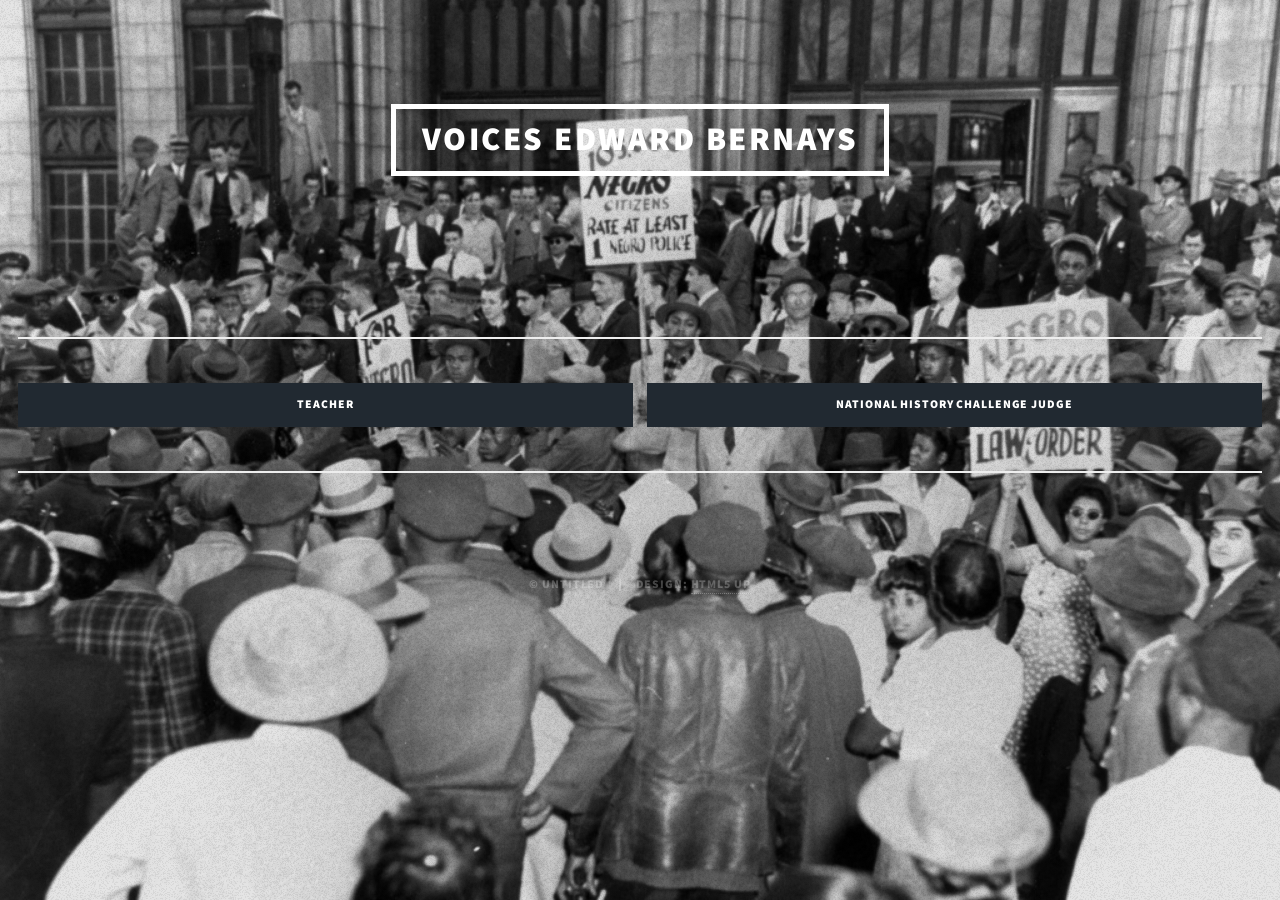
==== index.html @ a592684a "Added options for teacher and National History Challendge Judge" ====
<!DOCTYPE HTML>
<!--
	Massively by HTML5 UP
	html5up.net | @ajlkn
	Free for personal and commercial use under the CCA 3.0 license (html5up.net/license)
-->
<html>
	<head>
		<title>Elements Reference - Massively by HTML5 UP</title>
		<meta charset="utf-8" />

		<link rel="stylesheet" href="assets/css/main.css" />
<!--		<noscript><link rel="stylesheet" href="assets/css/noscript.css" /></noscript>-->
	</head>
	<body class="is-preload">

		<!-- Wrapper -->
			<div id="wrapper">

				<!-- Header -->
					<header id="header">
						<a href="index.html" class="logo">Voices edward Bernays</a>
					</header>

				<!-- Nav -->
				<!--
					<nav id="nav">
						<ul class="links">
							<li><a href="index.html">This is Massively</a></li>
							<li><a href="generic.html">Generic Page</a></li>
							<li class="active"><a href="elements.html">Elements Reference</a></li>
						</ul>
						<ul class="icons">
							<li><a href="#" class="icon brands fa-twitter"><span class="label">Twitter</span></a></li>
							<li><a href="#" class="icon brands fa-facebook-f"><span class="label">Facebook</span></a></li>
							<li><a href="#" class="icon brands fa-instagram"><span class="label">Instagram</span></a></li>
							<li><a href="#" class="icon brands fa-github"><span class="label">GitHub</span></a></li>
						</ul>
					</nav> 
				-->
				<!-- Main -->
					<!--<div id="main">-->

						<!-- Post -->
						<!--	<section class="post">
								<header class="major">
									<h1>Elements<br />
									Reference</h1>
								</header>			-->	
								<!--			
									<h3>Actions</h3>
									<div class="row">
										<div class="col-6 col-12-small">
											<ul class="actions stacked">
												<li><a href="#" class="button primary fit">Teacher</a></li>
												<li><a href="#" class="button fit">National History Challendge Judge</a></li>
											</ul>
										</div>
										<div class="col-6 col-12-small">
											<ul class="actions stacked">
												<li><a href="#" class="button primary fit">Default</a></li>
												<li><a href="#" class="button fit">Default</a></li>
											</ul>
										</div>
									</div>
								-->
									<hr />

								<!-- Buttons -->
									<!--<h2>Buttons</h2>-->
									<ul class="actions fit">
										<li><a href="modified.html" class="button primary fit">Teacher</a></li>
										<li><a href="main.html" class="button primary fit">National History challenge Judge</a></li>
									</ul>
									<!--									<ul class="actions fit small">
										<li><a href="#" class="button primary fit small">Fit + Small</a></li>
										<li><a href="#" class="button fit small">Fit + Small</a></li>
									</ul>
									<ul class="actions">
										<li><a href="#" class="button primary icon solid fa-search">Icon</a></li>
										<li><a href="#" class="button icon solid fa-download">Icon</a></li>
									</ul>
									<ul class="actions">
										<li><span class="button primary disabled">Primary</span></li>
										<li><span class="button disabled">Default</span></li>
									</ul>
								    -->
									<hr />


				<!-- Footer -->
					<footer id="footer">
						<!--
						<section>
							<form method="post" action="#">
								<div class="fields">
									<div class="field">
										<label for="name">Name</label>
										<input type="text" name="name" id="name" />
									</div>
									<div class="field">
										<label for="email">Email</label>
										<input type="text" name="email" id="email" />
									</div>
									<div class="field">
										<label for="message">Message</label>
										<textarea name="message" id="message" rows="3"></textarea>
									</div>
								</div>
								<ul class="actions">
									<li><input type="submit" value="Send Message" /></li>
								</ul>
							</form>
						</section>
						<section class="split contact">
							<section class="alt">
								<h3>Address</h3>
								<p>1234 Somewhere Road #87257<br />
								Nashville, TN 00000-0000</p>
							</section>
							<section>
								<h3>Phone</h3>
								<p><a href="#">(000) 000-0000</a></p>
							</section>
							<section>
								<h3>Email</h3>
								<p><a href="#">info@untitled.tld</a></p>
							</section>
							<section>
								<h3>Social</h3>
								<ul class="icons alt">
									<li><a href="#" class="icon brands alt fa-twitter"><span class="label">Twitter</span></a></li>
									<li><a href="#" class="icon brands alt fa-facebook-f"><span class="label">Facebook</span></a></li>
									<li><a href="#" class="icon brands alt fa-instagram"><span class="label">Instagram</span></a></li>
									<li><a href="#" class="icon brands alt fa-github"><span class="label">GitHub</span></a></li>
								</ul>
							</section>
						</section>-->
					</footer>

				<!-- Copyright -->
					<div id="copyright">
						<ul><li>&copy; Untitled</li><li>Design: <a href="https://html5up.net">HTML5 UP</a></li></ul>
					</div>

			</div>

		<!-- Scripts -->
			<script src="assets/js/jquery.min.js"></script>
			<script src="assets/js/jquery.scrollex.min.js"></script>
			<script src="assets/js/jquery.scrolly.min.js"></script>
			<script src="assets/js/browser.min.js"></script>
			<script src="assets/js/breakpoints.min.js"></script>
			<script src="assets/js/util.js"></script>
			<script src="assets/js/main.js"></script>

	</body>
</html>
---- assets/css/main.css ----
@import url(fontawesome-all.min.css);
@import url("https://fonts.googleapis.com/css?family=Merriweather:300,700,300italic,700italic|Source+Sans+Pro:900");

/*
	Massively by HTML5 UP
	html5up.net | @ajlkn
	Free for personal and commercial use under the CCA 3.0 license (html5up.net/license)
*/

html, body, div, span, applet, object,
iframe, h1, h2, h3, h4, h5, h6, p, blockquote,
pre, a, abbr, acronym, address, big, cite,
code, del, dfn, em, img, ins, kbd, q, s, samp,
small, strike, strong, sub, sup, tt, var, b,
u, i, center, dl, dt, dd, ol, ul, li, fieldset,
form, label, legend, table, caption, tbody,
tfoot, thead, tr, th, td, article, aside,
canvas, details, embed, figure, figcaption,
footer, header, hgroup, menu, nav, output, ruby,
section, summary, time, mark, audio, video {
	margin: 0;
	padding: 0;
	border: 0;
	font-size: 100%;
	font: inherit;
	vertical-align: baseline;}

article, aside, details, figcaption, figure,
footer, header, hgroup, menu, nav, section {
	display: block;}

body {
	line-height: 1;
}

ol, ul {
	list-style: none;
}

blockquote, q {
	quotes: none;
}

	blockquote:before, blockquote:after, q:before, q:after {
		content: '';
		content: none;
	}

table {
	border-collapse: collapse;
	border-spacing: 0;
}

body {
	-webkit-text-size-adjust: none;
}

mark {
	background-color: transparent;
	color: inherit;
}

input::-moz-focus-inner {
	border: 0;
	padding: 0;
}

input, select, textarea {
	-moz-appearance: none;
	-webkit-appearance: none;
	-ms-appearance: none;
	appearance: none;
}

/* Basic */

	@-ms-viewport {
		width: device-width;
	}

	body {
		-ms-overflow-style: scrollbar;
	}

	@media screen and (max-width: 480px) {

		html, body {
			min-width: 320px;
		}

	}

	html {
		box-sizing: border-box;
	}

	*, *:before, *:after {
		box-sizing: inherit;
	}

	body {
		background-color: #1e252d;
	}

		body.is-preload *, body.is-preload *:before, body.is-preload *:after {
			-moz-animation: none !important;
			-webkit-animation: none !important;
			-ms-animation: none !important;
			animation: none !important;
			-moz-transition: none !important;
			-webkit-transition: none !important;
			-ms-transition: none !important;
			transition: none !important;
		}

/* Type */

	html {
		font-size: 16pt;
	}

		@media screen and (max-width: 1680px) {

			html {
				font-size: 12pt;
			}

		}

		@media screen and (max-width: 1280px) {

			html {
				font-size: 11pt;
			}

		}

		@media screen and (max-width: 360px) {

			html {
				font-size: 10pt;
			}

		}

	body {
		color: #212931;
	}

	body, input, select, textarea {
		font-family: "Merriweather", Georgia, serif;
		font-weight: 300;
		font-size: 1rem;
		line-height: 2.375;
	}

	a {
		-moz-transition: color 0.2s ease-in-out, background-color 0.2s ease-in-out, border-color 0.2s ease-in-out, box-shadow 0.2s ease-in-out;
		-webkit-transition: color 0.2s ease-in-out, background-color 0.2s ease-in-out, border-color 0.2s ease-in-out, box-shadow 0.2s ease-in-out;
		-ms-transition: color 0.2s ease-in-out, background-color 0.2s ease-in-out, border-color 0.2s ease-in-out, box-shadow 0.2s ease-in-out;
		transition: color 0.2s ease-in-out, background-color 0.2s ease-in-out, border-color 0.2s ease-in-out, box-shadow 0.2s ease-in-out;
		border-bottom: dotted 1px;
		text-decoration: none;
	}

		a:hover {
			border-bottom-color: transparent;
		}

	strong, b {
		font-weight: 600;
	}

	em, i {
		font-style: italic;
	}

	p {
		text-align: justify;
		margin: 0 0 2rem 0;
	}

	h1, h2, h3, h4, h5, h6 {
		font-family: "Source Sans Pro", Helvetica, sans-serif;
		font-weight: 900;
		line-height: 1.5;
		letter-spacing: 0.075em;
		text-transform: uppercase;
		margin: 0 0 1rem 0;
	}

		h1 a, h2 a, h3 a, h4 a, h5 a, h6 a {
			border-bottom: 0;
			color: inherit;
			text-decoration: none;
		}

	h1 {
		font-size: 4rem;
		line-height: 1.1;
		margin: 0 0 2rem 0;
	}

	h2 {
		font-size: 1.75rem;
		line-height: 1.3;
		margin: 0 0 1.5rem 0;
	}

	h3 {
		font-size: 1.25rem;
		margin: 0 0 1.5rem 0;
	}

	h4 {
		font-size: 1rem;
	}

	h5 {
		font-size: 0.9rem;
	}

	h6 {
		font-size: 0.8rem;
	}

	sub {
		font-size: 0.8rem;
		position: relative;
		top: 0.5rem;
	}

	sup {
		font-size: 0.8rem;
		position: relative;
		top: -0.5rem;
	}

	blockquote {
		border-left: solid 4px;
		font-style: italic;
		margin: 0 0 2rem 0;
		padding: 0.5rem 0 0.5rem 2rem;
	}

	code {
		border: solid 2px;
		font-family: "Courier New", monospace;
		font-size: 0.9rem;
		margin: 0 0.25rem;
		padding: 0.25rem 0.65rem;
	}

	pre {
		-webkit-overflow-scrolling: touch;
		font-family: "Courier New", monospace;
		font-size: 0.9rem;
		margin: 0 0 2rem 0;
	}

		pre code {
			display: block;
			line-height: 1.75;
			padding: 1rem 1.5rem;
			overflow-x: auto;
		}

	hr {
		border: 0;
		border-bottom: solid 2px;
		margin: 3rem 0;
	}

		hr.major {
			margin: 5rem 0;
		}

	.align-left {
		text-align: left;
	}

	.align-center {
		text-align: center;
	}

	.align-right {
		text-align: right;
	}

	input, select, textarea {
		color: #212931;
	}

	a {
		color: #212931;
		border-bottom-color: rgba(33, 41, 49, 0.5);
	}

		a:hover {
			border-bottom-color: transparent;
			color: #18bfef !important;
		}

	strong, b {
		color: #212931;
	}

	h1, h2, h3, h4, h5, h6 {
		color: #212931;
	}

	blockquote {
		border-left-color: #eeeeee;
	}

	code {
		background: rgba(220, 220, 220, 0.25);
		border-color: #eeeeee;
	}

	hr {
		border-bottom-color: #eeeeee;
	}

/* Row */

	.row {
		display: flex;
		flex-wrap: wrap;
		box-sizing: border-box;
		align-items: stretch;
	}

		.row > * {
			box-sizing: border-box;
		}

		.row.gtr-uniform > * > :last-child {
			margin-bottom: 0;
		}

		.row.aln-left {
			justify-content: flex-start;
		}

		.row.aln-center {
			justify-content: center;
		}

		.row.aln-right {
			justify-content: flex-end;
		}

		.row.aln-top {
			align-items: flex-start;
		}

		.row.aln-middle {
			align-items: center;
		}

		.row.aln-bottom {
			align-items: flex-end;
		}

		.row > .imp {
			order: -1;
		}

		.row > .col-1 {
			width: 8.33333%;
		}

		.row > .off-1 {
			margin-left: 8.33333%;
		}

		.row > .col-2 {
			width: 16.66667%;
		}

		.row > .off-2 {
			margin-left: 16.66667%;
		}

		.row > .col-3 {
			width: 25%;
		}

		.row > .off-3 {
			margin-left: 25%;
		}

		.row > .col-4 {
			width: 33.33333%;
		}

		.row > .off-4 {
			margin-left: 33.33333%;
		}

		.row > .col-5 {
			width: 41.66667%;
		}

		.row > .off-5 {
			margin-left: 41.66667%;
		}

		.row > .col-6 {
			width: 50%;
		}

		.row > .off-6 {
			margin-left: 50%;
		}

		.row > .col-7 {
			width: 58.33333%;
		}

		.row > .off-7 {
			margin-left: 58.33333%;
		}

		.row > .col-8 {
			width: 66.66667%;
		}

		.row > .off-8 {
			margin-left: 66.66667%;
		}

		.row > .col-9 {
			width: 75%;
		}

		.row > .off-9 {
			margin-left: 75%;
		}

		.row > .col-10 {
			width: 83.33333%;
		}

		.row > .off-10 {
			margin-left: 83.33333%;
		}

		.row > .col-11 {
			width: 91.66667%;
		}

		.row > .off-11 {
			margin-left: 91.66667%;
		}

		.row > .col-12 {
			width: 100%;
		}

		.row > .off-12 {
			margin-left: 100%;
		}

		.row.gtr-0 {
			margin-top: 0;
			margin-left: 0rem;
		}

			.row.gtr-0 > * {
				padding: 0 0 0 0rem;
			}

			.row.gtr-0.gtr-uniform {
				margin-top: 0rem;
			}

				.row.gtr-0.gtr-uniform > * {
					padding-top: 0rem;
				}

		.row.gtr-25 {
			margin-top: 0;
			margin-left: -0.375rem;
		}

			.row.gtr-25 > * {
				padding: 0 0 0 0.375rem;
			}

			.row.gtr-25.gtr-uniform {
				margin-top: -0.375rem;
			}

				.row.gtr-25.gtr-uniform > * {
					padding-top: 0.375rem;
				}

		.row.gtr-50 {
			margin-top: 0;
			margin-left: -0.75rem;
		}

			.row.gtr-50 > * {
				padding: 0 0 0 0.75rem;
			}

			.row.gtr-50.gtr-uniform {
				margin-top: -0.75rem;
			}

				.row.gtr-50.gtr-uniform > * {
					padding-top: 0.75rem;
				}

		.row {
			margin-top: 0;
			margin-left: -1.5rem;
		}

			.row > * {
				padding: 0 0 0 1.5rem;
			}

			.row.gtr-uniform {
				margin-top: -1.5rem;
			}

				.row.gtr-uniform > * {
					padding-top: 1.5rem;
				}

		.row.gtr-150 {
			margin-top: 0;
			margin-left: -2.25rem;
		}

			.row.gtr-150 > * {
				padding: 0 0 0 2.25rem;
			}

			.row.gtr-150.gtr-uniform {
				margin-top: -2.25rem;
			}

				.row.gtr-150.gtr-uniform > * {
					padding-top: 2.25rem;
				}

		.row.gtr-200 {
			margin-top: 0;
			margin-left: -3rem;
		}

			.row.gtr-200 > * {
				padding: 0 0 0 3rem;
			}

			.row.gtr-200.gtr-uniform {
				margin-top: -3rem;
			}

				.row.gtr-200.gtr-uniform > * {
					padding-top: 3rem;
				}

		@media screen and (max-width: 1680px) {

			.row {
				display: flex;
				flex-wrap: wrap;
				box-sizing: border-box;
				align-items: stretch;
			}

				.row > * {
					box-sizing: border-box;
				}

				.row.gtr-uniform > * > :last-child {
					margin-bottom: 0;
				}

				.row.aln-left {
					justify-content: flex-start;
				}

				.row.aln-center {
					justify-content: center;
				}

				.row.aln-right {
					justify-content: flex-end;
				}

				.row.aln-top {
					align-items: flex-start;
				}

				.row.aln-middle {
					align-items: center;
				}

				.row.aln-bottom {
					align-items: flex-end;
				}

				.row > .imp-xlarge {
					order: -1;
				}

				.row > .col-1-xlarge {
					width: 8.33333%;
				}

				.row > .off-1-xlarge {
					margin-left: 8.33333%;
				}

				.row > .col-2-xlarge {
					width: 16.66667%;
				}

				.row > .off-2-xlarge {
					margin-left: 16.66667%;
				}

				.row > .col-3-xlarge {
					width: 25%;
				}

				.row > .off-3-xlarge {
					margin-left: 25%;
				}

				.row > .col-4-xlarge {
					width: 33.33333%;
				}

				.row > .off-4-xlarge {
					margin-left: 33.33333%;
				}

				.row > .col-5-xlarge {
					width: 41.66667%;
				}

				.row > .off-5-xlarge {
					margin-left: 41.66667%;
				}

				.row > .col-6-xlarge {
					width: 50%;
				}

				.row > .off-6-xlarge {
					margin-left: 50%;
				}

				.row > .col-7-xlarge {
					width: 58.33333%;
				}

				.row > .off-7-xlarge {
					margin-left: 58.33333%;
				}

				.row > .col-8-xlarge {
					width: 66.66667%;
				}

				.row > .off-8-xlarge {
					margin-left: 66.66667%;
				}

				.row > .col-9-xlarge {
					width: 75%;
				}

				.row > .off-9-xlarge {
					margin-left: 75%;
				}

				.row > .col-10-xlarge {
					width: 83.33333%;
				}

				.row > .off-10-xlarge {
					margin-left: 83.33333%;
				}

				.row > .col-11-xlarge {
					width: 91.66667%;
				}

				.row > .off-11-xlarge {
					margin-left: 91.66667%;
				}

				.row > .col-12-xlarge {
					width: 100%;
				}

				.row > .off-12-xlarge {
					margin-left: 100%;
				}

				.row.gtr-0 {
					margin-top: 0;
					margin-left: 0rem;
				}

					.row.gtr-0 > * {
						padding: 0 0 0 0rem;
					}

					.row.gtr-0.gtr-uniform {
						margin-top: 0rem;
					}

						.row.gtr-0.gtr-uniform > * {
							padding-top: 0rem;
						}

				.row.gtr-25 {
					margin-top: 0;
					margin-left: -0.375rem;
				}

					.row.gtr-25 > * {
						padding: 0 0 0 0.375rem;
					}

					.row.gtr-25.gtr-uniform {
						margin-top: -0.375rem;
					}

						.row.gtr-25.gtr-uniform > * {
							padding-top: 0.375rem;
						}

				.row.gtr-50 {
					margin-top: 0;
					margin-left: -0.75rem;
				}

					.row.gtr-50 > * {
						padding: 0 0 0 0.75rem;
					}

					.row.gtr-50.gtr-uniform {
						margin-top: -0.75rem;
					}

						.row.gtr-50.gtr-uniform > * {
							padding-top: 0.75rem;
						}

				.row {
					margin-top: 0;
					margin-left: -1.5rem;
				}

					.row > * {
						padding: 0 0 0 1.5rem;
					}

					.row.gtr-uniform {
						margin-top: -1.5rem;
					}

						.row.gtr-uniform > * {
							padding-top: 1.5rem;
						}

				.row.gtr-150 {
					margin-top: 0;
					margin-left: -2.25rem;
				}

					.row.gtr-150 > * {
						padding: 0 0 0 2.25rem;
					}

					.row.gtr-150.gtr-uniform {
						margin-top: -2.25rem;
					}

						.row.gtr-150.gtr-uniform > * {
							padding-top: 2.25rem;
						}

				.row.gtr-200 {
					margin-top: 0;
					margin-left: -3rem;
				}

					.row.gtr-200 > * {
						padding: 0 0 0 3rem;
					}

					.row.gtr-200.gtr-uniform {
						margin-top: -3rem;
					}

						.row.gtr-200.gtr-uniform > * {
							padding-top: 3rem;
						}

		}

		@media screen and (max-width: 1280px) {

			.row {
				display: flex;
				flex-wrap: wrap;
				box-sizing: border-box;
				align-items: stretch;
			}

				.row > * {
					box-sizing: border-box;
				}

				.row.gtr-uniform > * > :last-child {
					margin-bottom: 0;
				}

				.row.aln-left {
					justify-content: flex-start;
				}

				.row.aln-center {
					justify-content: center;
				}

				.row.aln-right {
					justify-content: flex-end;
				}

				.row.aln-top {
					align-items: flex-start;
				}

				.row.aln-middle {
					align-items: center;
				}

				.row.aln-bottom {
					align-items: flex-end;
				}

				.row > .imp-large {
					order: -1;
				}

				.row > .col-1-large {
					width: 8.33333%;
				}

				.row > .off-1-large {
					margin-left: 8.33333%;
				}

				.row > .col-2-large {
					width: 16.66667%;
				}

				.row > .off-2-large {
					margin-left: 16.66667%;
				}

				.row > .col-3-large {
					width: 25%;
				}

				.row > .off-3-large {
					margin-left: 25%;
				}

				.row > .col-4-large {
					width: 33.33333%;
				}

				.row > .off-4-large {
					margin-left: 33.33333%;
				}

				.row > .col-5-large {
					width: 41.66667%;
				}

				.row > .off-5-large {
					margin-left: 41.66667%;
				}

				.row > .col-6-large {
					width: 50%;
				}

				.row > .off-6-large {
					margin-left: 50%;
				}

				.row > .col-7-large {
					width: 58.33333%;
				}

				.row > .off-7-large {
					margin-left: 58.33333%;
				}

				.row > .col-8-large {
					width: 66.66667%;
				}

				.row > .off-8-large {
					margin-left: 66.66667%;
				}

				.row > .col-9-large {
					width: 75%;
				}

				.row > .off-9-large {
					margin-left: 75%;
				}

				.row > .col-10-large {
					width: 83.33333%;
				}

				.row > .off-10-large {
					margin-left: 83.33333%;
				}

				.row > .col-11-large {
					width: 91.66667%;
				}

				.row > .off-11-large {
					margin-left: 91.66667%;
				}

				.row > .col-12-large {
					width: 100%;
				}

				.row > .off-12-large {
					margin-left: 100%;
				}

				.row.gtr-0 {
					margin-top: 0;
					margin-left: 0rem;
				}

					.row.gtr-0 > * {
						padding: 0 0 0 0rem;
					}

					.row.gtr-0.gtr-uniform {
						margin-top: 0rem;
					}

						.row.gtr-0.gtr-uniform > * {
							padding-top: 0rem;
						}

				.row.gtr-25 {
					margin-top: 0;
					margin-left: -0.375rem;
				}

					.row.gtr-25 > * {
						padding: 0 0 0 0.375rem;
					}

					.row.gtr-25.gtr-uniform {
						margin-top: -0.375rem;
					}

						.row.gtr-25.gtr-uniform > * {
							padding-top: 0.375rem;
						}

				.row.gtr-50 {
					margin-top: 0;
					margin-left: -0.75rem;
				}

					.row.gtr-50 > * {
						padding: 0 0 0 0.75rem;
					}

					.row.gtr-50.gtr-uniform {
						margin-top: -0.75rem;
					}

						.row.gtr-50.gtr-uniform > * {
							padding-top: 0.75rem;
						}

				.row {
					margin-top: 0;
					margin-left: -1.5rem;
				}

					.row > * {
						padding: 0 0 0 1.5rem;
					}

					.row.gtr-uniform {
						margin-top: -1.5rem;
					}

						.row.gtr-uniform > * {
							padding-top: 1.5rem;
						}

				.row.gtr-150 {
					margin-top: 0;
					margin-left: -2.25rem;
				}

					.row.gtr-150 > * {
						padding: 0 0 0 2.25rem;
					}

					.row.gtr-150.gtr-uniform {
						margin-top: -2.25rem;
					}

						.row.gtr-150.gtr-uniform > * {
							padding-top: 2.25rem;
						}

				.row.gtr-200 {
					margin-top: 0;
					margin-left: -3rem;
				}

					.row.gtr-200 > * {
						padding: 0 0 0 3rem;
					}

					.row.gtr-200.gtr-uniform {
						margin-top: -3rem;
					}

						.row.gtr-200.gtr-uniform > * {
							padding-top: 3rem;
						}

		}

		@media screen and (max-width: 980px) {

			.row {
				display: flex;
				flex-wrap: wrap;
				box-sizing: border-box;
				align-items: stretch;
			}

				.row > * {
					box-sizing: border-box;
				}

				.row.gtr-uniform > * > :last-child {
					margin-bottom: 0;
				}

				.row.aln-left {
					justify-content: flex-start;
				}

				.row.aln-center {
					justify-content: center;
				}

				.row.aln-right {
					justify-content: flex-end;
				}

				.row.aln-top {
					align-items: flex-start;
				}

				.row.aln-middle {
					align-items: center;
				}

				.row.aln-bottom {
					align-items: flex-end;
				}

				.row > .imp-medium {
					order: -1;
				}

				.row > .col-1-medium {
					width: 8.33333%;
				}

				.row > .off-1-medium {
					margin-left: 8.33333%;
				}

				.row > .col-2-medium {
					width: 16.66667%;
				}

				.row > .off-2-medium {
					margin-left: 16.66667%;
				}

				.row > .col-3-medium {
					width: 25%;
				}

				.row > .off-3-medium {
					margin-left: 25%;
				}

				.row > .col-4-medium {
					width: 33.33333%;
				}

				.row > .off-4-medium {
					margin-left: 33.33333%;
				}

				.row > .col-5-medium {
					width: 41.66667%;
				}

				.row > .off-5-medium {
					margin-left: 41.66667%;
				}

				.row > .col-6-medium {
					width: 50%;
				}

				.row > .off-6-medium {
					margin-left: 50%;
				}

				.row > .col-7-medium {
					width: 58.33333%;
				}

				.row > .off-7-medium {
					margin-left: 58.33333%;
				}

				.row > .col-8-medium {
					width: 66.66667%;
				}

				.row > .off-8-medium {
					margin-left: 66.66667%;
				}

				.row > .col-9-medium {
					width: 75%;
				}

				.row > .off-9-medium {
					margin-left: 75%;
				}

				.row > .col-10-medium {
					width: 83.33333%;
				}

				.row > .off-10-medium {
					margin-left: 83.33333%;
				}

				.row > .col-11-medium {
					width: 91.66667%;
				}

				.row > .off-11-medium {
					margin-left: 91.66667%;
				}

				.row > .col-12-medium {
					width: 100%;
				}

				.row > .off-12-medium {
					margin-left: 100%;
				}

				.row.gtr-0 {
					margin-top: 0;
					margin-left: 0rem;
				}

					.row.gtr-0 > * {
						padding: 0 0 0 0rem;
					}

					.row.gtr-0.gtr-uniform {
						margin-top: 0rem;
					}

						.row.gtr-0.gtr-uniform > * {
							padding-top: 0rem;
						}

				.row.gtr-25 {
					margin-top: 0;
					margin-left: -0.375rem;
				}

					.row.gtr-25 > * {
						padding: 0 0 0 0.375rem;
					}

					.row.gtr-25.gtr-uniform {
						margin-top: -0.375rem;
					}

						.row.gtr-25.gtr-uniform > * {
							padding-top: 0.375rem;
						}

				.row.gtr-50 {
					margin-top: 0;
					margin-left: -0.75rem;
				}

					.row.gtr-50 > * {
						padding: 0 0 0 0.75rem;
					}

					.row.gtr-50.gtr-uniform {
						margin-top: -0.75rem;
					}

						.row.gtr-50.gtr-uniform > * {
							padding-top: 0.75rem;
						}

				.row {
					margin-top: 0;
					margin-left: -1.5rem;
				}

					.row > * {
						padding: 0 0 0 1.5rem;
					}

					.row.gtr-uniform {
						margin-top: -1.5rem;
					}

						.row.gtr-uniform > * {
							padding-top: 1.5rem;
						}

				.row.gtr-150 {
					margin-top: 0;
					margin-left: -2.25rem;
				}

					.row.gtr-150 > * {
						padding: 0 0 0 2.25rem;
					}

					.row.gtr-150.gtr-uniform {
						margin-top: -2.25rem;
					}

						.row.gtr-150.gtr-uniform > * {
							padding-top: 2.25rem;
						}

				.row.gtr-200 {
					margin-top: 0;
					margin-left: -3rem;
				}

					.row.gtr-200 > * {
						padding: 0 0 0 3rem;
					}

					.row.gtr-200.gtr-uniform {
						margin-top: -3rem;
					}

						.row.gtr-200.gtr-uniform > * {
							padding-top: 3rem;
						}

		}

		@media screen and (max-width: 736px) {

			.row {
				display: flex;
				flex-wrap: wrap;
				box-sizing: border-box;
				align-items: stretch;
			}

				.row > * {
					box-sizing: border-box;
				}

				.row.gtr-uniform > * > :last-child {
					margin-bottom: 0;
				}

				.row.aln-left {
					justify-content: flex-start;
				}

				.row.aln-center {
					justify-content: center;
				}

				.row.aln-right {
					justify-content: flex-end;
				}

				.row.aln-top {
					align-items: flex-start;
				}

				.row.aln-middle {
					align-items: center;
				}

				.row.aln-bottom {
					align-items: flex-end;
				}

				.row > .imp-small {
					order: -1;
				}

				.row > .col-1-small {
					width: 8.33333%;
				}

				.row > .off-1-small {
					margin-left: 8.33333%;
				}

				.row > .col-2-small {
					width: 16.66667%;
				}

				.row > .off-2-small {
					margin-left: 16.66667%;
				}

				.row > .col-3-small {
					width: 25%;
				}

				.row > .off-3-small {
					margin-left: 25%;
				}

				.row > .col-4-small {
					width: 33.33333%;
				}

				.row > .off-4-small {
					margin-left: 33.33333%;
				}

				.row > .col-5-small {
					width: 41.66667%;
				}

				.row > .off-5-small {
					margin-left: 41.66667%;
				}

				.row > .col-6-small {
					width: 50%;
				}

				.row > .off-6-small {
					margin-left: 50%;
				}

				.row > .col-7-small {
					width: 58.33333%;
				}

				.row > .off-7-small {
					margin-left: 58.33333%;
				}

				.row > .col-8-small {
					width: 66.66667%;
				}

				.row > .off-8-small {
					margin-left: 66.66667%;
				}

				.row > .col-9-small {
					width: 75%;
				}

				.row > .off-9-small {
					margin-left: 75%;
				}

				.row > .col-10-small {
					width: 83.33333%;
				}

				.row > .off-10-small {
					margin-left: 83.33333%;
				}

				.row > .col-11-small {
					width: 91.66667%;
				}

				.row > .off-11-small {
					margin-left: 91.66667%;
				}

				.row > .col-12-small {
					width: 100%;
				}

				.row > .off-12-small {
					margin-left: 100%;
				}

				.row.gtr-0 {
					margin-top: 0;
					margin-left: 0rem;
				}

					.row.gtr-0 > * {
						padding: 0 0 0 0rem;
					}

					.row.gtr-0.gtr-uniform {
						margin-top: 0rem;
					}

						.row.gtr-0.gtr-uniform > * {
							padding-top: 0rem;
						}

				.row.gtr-25 {
					margin-top: 0;
					margin-left: -0.375rem;
				}

					.row.gtr-25 > * {
						padding: 0 0 0 0.375rem;
					}

					.row.gtr-25.gtr-uniform {
						margin-top: -0.375rem;
					}

						.row.gtr-25.gtr-uniform > * {
							padding-top: 0.375rem;
						}

				.row.gtr-50 {
					margin-top: 0;
					margin-left: -0.75rem;
				}

					.row.gtr-50 > * {
						padding: 0 0 0 0.75rem;
					}

					.row.gtr-50.gtr-uniform {
						margin-top: -0.75rem;
					}

						.row.gtr-50.gtr-uniform > * {
							padding-top: 0.75rem;
						}

				.row {
					margin-top: 0;
					margin-left: -1.5rem;
				}

					.row > * {
						padding: 0 0 0 1.5rem;
					}

					.row.gtr-uniform {
						margin-top: -1.5rem;
					}

						.row.gtr-uniform > * {
							padding-top: 1.5rem;
						}

				.row.gtr-150 {
					margin-top: 0;
					margin-left: -2.25rem;
				}

					.row.gtr-150 > * {
						padding: 0 0 0 2.25rem;
					}

					.row.gtr-150.gtr-uniform {
						margin-top: -2.25rem;
					}

						.row.gtr-150.gtr-uniform > * {
							padding-top: 2.25rem;
						}

				.row.gtr-200 {
					margin-top: 0;
					margin-left: -3rem;
				}

					.row.gtr-200 > * {
						padding: 0 0 0 3rem;
					}

					.row.gtr-200.gtr-uniform {
						margin-top: -3rem;
					}

						.row.gtr-200.gtr-uniform > * {
							padding-top: 3rem;
						}

		}

		@media screen and (max-width: 480px) {

			.row {
				display: flex;
				flex-wrap: wrap;
				box-sizing: border-box;
				align-items: stretch;
			}

				.row > * {
					box-sizing: border-box;
				}

				.row.gtr-uniform > * > :last-child {
					margin-bottom: 0;
				}

				.row.aln-left {
					justify-content: flex-start;
				}

				.row.aln-center {
					justify-content: center;
				}

				.row.aln-right {
					justify-content: flex-end;
				}

				.row.aln-top {
					align-items: flex-start;
				}

				.row.aln-middle {
					align-items: center;
				}

				.row.aln-bottom {
					align-items: flex-end;
				}

				.row > .imp-xsmall {
					order: -1;
				}

				.row > .col-1-xsmall {
					width: 8.33333%;
				}

				.row > .off-1-xsmall {
					margin-left: 8.33333%;
				}

				.row > .col-2-xsmall {
					width: 16.66667%;
				}

				.row > .off-2-xsmall {
					margin-left: 16.66667%;
				}

				.row > .col-3-xsmall {
					width: 25%;
				}

				.row > .off-3-xsmall {
					margin-left: 25%;
				}

				.row > .col-4-xsmall {
					width: 33.33333%;
				}

				.row > .off-4-xsmall {
					margin-left: 33.33333%;
				}

				.row > .col-5-xsmall {
					width: 41.66667%;
				}

				.row > .off-5-xsmall {
					margin-left: 41.66667%;
				}

				.row > .col-6-xsmall {
					width: 50%;
				}

				.row > .off-6-xsmall {
					margin-left: 50%;
				}

				.row > .col-7-xsmall {
					width: 58.33333%;
				}

				.row > .off-7-xsmall {
					margin-left: 58.33333%;
				}

				.row > .col-8-xsmall {
					width: 66.66667%;
				}

				.row > .off-8-xsmall {
					margin-left: 66.66667%;
				}

				.row > .col-9-xsmall {
					width: 75%;
				}

				.row > .off-9-xsmall {
					margin-left: 75%;
				}

				.row > .col-10-xsmall {
					width: 83.33333%;
				}

				.row > .off-10-xsmall {
					margin-left: 83.33333%;
				}

				.row > .col-11-xsmall {
					width: 91.66667%;
				}

				.row > .off-11-xsmall {
					margin-left: 91.66667%;
				}

				.row > .col-12-xsmall {
					width: 100%;
				}

				.row > .off-12-xsmall {
					margin-left: 100%;
				}

				.row.gtr-0 {
					margin-top: 0;
					margin-left: 0rem;
				}

					.row.gtr-0 > * {
						padding: 0 0 0 0rem;
					}

					.row.gtr-0.gtr-uniform {
						margin-top: 0rem;
					}

						.row.gtr-0.gtr-uniform > * {
							padding-top: 0rem;
						}

				.row.gtr-25 {
					margin-top: 0;
					margin-left: -0.375rem;
				}

					.row.gtr-25 > * {
						padding: 0 0 0 0.375rem;
					}

					.row.gtr-25.gtr-uniform {
						margin-top: -0.375rem;
					}

						.row.gtr-25.gtr-uniform > * {
							padding-top: 0.375rem;
						}

				.row.gtr-50 {
					margin-top: 0;
					margin-left: -0.75rem;
				}

					.row.gtr-50 > * {
						padding: 0 0 0 0.75rem;
					}

					.row.gtr-50.gtr-uniform {
						margin-top: -0.75rem;
					}

						.row.gtr-50.gtr-uniform > * {
							padding-top: 0.75rem;
						}

				.row {
					margin-top: 0;
					margin-left: -1.5rem;
				}

					.row > * {
						padding: 0 0 0 1.5rem;
					}

					.row.gtr-uniform {
						margin-top: -1.5rem;
					}

						.row.gtr-uniform > * {
							padding-top: 1.5rem;
						}

				.row.gtr-150 {
					margin-top: 0;
					margin-left: -2.25rem;
				}

					.row.gtr-150 > * {
						padding: 0 0 0 2.25rem;
					}

					.row.gtr-150.gtr-uniform {
						margin-top: -2.25rem;
					}

						.row.gtr-150.gtr-uniform > * {
							padding-top: 2.25rem;
						}

				.row.gtr-200 {
					margin-top: 0;
					margin-left: -3rem;
				}

					.row.gtr-200 > * {
						padding: 0 0 0 3rem;
					}

					.row.gtr-200.gtr-uniform {
						margin-top: -3rem;
					}

						.row.gtr-200.gtr-uniform > * {
							padding-top: 3rem;
						}

		}

		@media screen and (max-width: 360px) {

			.row {
				display: flex;
				flex-wrap: wrap;
				box-sizing: border-box;
				align-items: stretch;
			}

				.row > * {
					box-sizing: border-box;
				}

				.row.gtr-uniform > * > :last-child {
					margin-bottom: 0;
				}

				.row.aln-left {
					justify-content: flex-start;
				}

				.row.aln-center {
					justify-content: center;
				}

				.row.aln-right {
					justify-content: flex-end;
				}

				.row.aln-top {
					align-items: flex-start;
				}

				.row.aln-middle {
					align-items: center;
				}

				.row.aln-bottom {
					align-items: flex-end;
				}

				.row > .imp-xxsmall {
					order: -1;
				}

				.row > .col-1-xxsmall {
					width: 8.33333%;
				}

				.row > .off-1-xxsmall {
					margin-left: 8.33333%;
				}

				.row > .col-2-xxsmall {
					width: 16.66667%;
				}

				.row > .off-2-xxsmall {
					margin-left: 16.66667%;
				}

				.row > .col-3-xxsmall {
					width: 25%;
				}

				.row > .off-3-xxsmall {
					margin-left: 25%;
				}

				.row > .col-4-xxsmall {
					width: 33.33333%;
				}

				.row > .off-4-xxsmall {
					margin-left: 33.33333%;
				}

				.row > .col-5-xxsmall {
					width: 41.66667%;
				}

				.row > .off-5-xxsmall {
					margin-left: 41.66667%;
				}

				.row > .col-6-xxsmall {
					width: 50%;
				}

				.row > .off-6-xxsmall {
					margin-left: 50%;
				}

				.row > .col-7-xxsmall {
					width: 58.33333%;
				}

				.row > .off-7-xxsmall {
					margin-left: 58.33333%;
				}

				.row > .col-8-xxsmall {
					width: 66.66667%;
				}

				.row > .off-8-xxsmall {
					margin-left: 66.66667%;
				}

				.row > .col-9-xxsmall {
					width: 75%;
				}

				.row > .off-9-xxsmall {
					margin-left: 75%;
				}

				.row > .col-10-xxsmall {
					width: 83.33333%;
				}

				.row > .off-10-xxsmall {
					margin-left: 83.33333%;
				}

				.row > .col-11-xxsmall {
					width: 91.66667%;
				}

				.row > .off-11-xxsmall {
					margin-left: 91.66667%;
				}

				.row > .col-12-xxsmall {
					width: 100%;
				}

				.row > .off-12-xxsmall {
					margin-left: 100%;
				}

				.row.gtr-0 {
					margin-top: 0;
					margin-left: 0rem;
				}

					.row.gtr-0 > * {
						padding: 0 0 0 0rem;
					}

					.row.gtr-0.gtr-uniform {
						margin-top: 0rem;
					}

						.row.gtr-0.gtr-uniform > * {
							padding-top: 0rem;
						}

				.row.gtr-25 {
					margin-top: 0;
					margin-left: -0.375rem;
				}

					.row.gtr-25 > * {
						padding: 0 0 0 0.375rem;
					}

					.row.gtr-25.gtr-uniform {
						margin-top: -0.375rem;
					}

						.row.gtr-25.gtr-uniform > * {
							padding-top: 0.375rem;
						}

				.row.gtr-50 {
					margin-top: 0;
					margin-left: -0.75rem;
				}

					.row.gtr-50 > * {
						padding: 0 0 0 0.75rem;
					}

					.row.gtr-50.gtr-uniform {
						margin-top: -0.75rem;
					}

						.row.gtr-50.gtr-uniform > * {
							padding-top: 0.75rem;
						}

				.row {
					margin-top: 0;
					margin-left: -1.5rem;
				}

					.row > * {
						padding: 0 0 0 1.5rem;
					}

					.row.gtr-uniform {
						margin-top: -1.5rem;
					}

						.row.gtr-uniform > * {
							padding-top: 1.5rem;
						}

				.row.gtr-150 {
					margin-top: 0;
					margin-left: -2.25rem;
				}

					.row.gtr-150 > * {
						padding: 0 0 0 2.25rem;
					}

					.row.gtr-150.gtr-uniform {
						margin-top: -2.25rem;
					}

						.row.gtr-150.gtr-uniform > * {
							padding-top: 2.25rem;
						}

				.row.gtr-200 {
					margin-top: 0;
					margin-left: -3rem;
				}

					.row.gtr-200 > * {
						padding: 0 0 0 3rem;
					}

					.row.gtr-200.gtr-uniform {
						margin-top: -3rem;
					}

						.row.gtr-200.gtr-uniform > * {
							padding-top: 3rem;
						}

		}

/* Box */

	.box {
		border: solid 2px;
		margin-bottom: 2rem;
		padding: 1.5rem;
	}

		.box > :last-child,
		.box > :last-child > :last-child,
		.box > :last-child > :last-child > :last-child {
			margin-bottom: 0;
		}

		.box.alt {
			border: 0;
			border-radius: 0;
			padding: 0;
		}

	.box {
		border-color: #eeeeee;
	}

/* Button */

	input[type="submit"],
	input[type="reset"],
	input[type="button"],
	button,
	.button {
		-moz-appearance: none;
		-webkit-appearance: none;
		-ms-appearance: none;
		appearance: none;
		-moz-transition: background-color 0.2s ease-in-out, box-shadow 0.2s ease-in-out, color 0.2s ease-in-out;
		-webkit-transition: background-color 0.2s ease-in-out, box-shadow 0.2s ease-in-out, color 0.2s ease-in-out;
		-ms-transition: background-color 0.2s ease-in-out, box-shadow 0.2s ease-in-out, color 0.2s ease-in-out;
		transition: background-color 0.2s ease-in-out, box-shadow 0.2s ease-in-out, color 0.2s ease-in-out;
		border: 0;
		border-radius: 0;
		cursor: pointer;
		display: inline-block;
		font-family: "Source Sans Pro", Helvetica, sans-serif;
		font-size: 0.8rem;
		font-weight: 900;
		letter-spacing: 0.075em;
		height: 3rem;
		line-height: 3rem;
		padding: 0 2rem;
		text-align: center;
		text-decoration: none;
		text-transform: uppercase;
		white-space: nowrap;
	}

		input[type="submit"].icon:before,
		input[type="reset"].icon:before,
		input[type="button"].icon:before,
		button.icon:before,
		.button.icon:before {
			margin-right: 0.5rem;
		}

		input[type="submit"].icon.solo,
		input[type="reset"].icon.solo,
		input[type="button"].icon.solo,
		button.icon.solo,
		.button.icon.solo {
			position: relative;
			width: 4rem;
			height: 4rem;
			line-height: 4rem;
			border-radius: 4rem;
			text-indent: 4rem;
			overflow: hidden;
			padding: 0;
			white-space: nowrap;
		}

			input[type="submit"].icon.solo:before,
			input[type="reset"].icon.solo:before,
			input[type="button"].icon.solo:before,
			button.icon.solo:before,
			.button.icon.solo:before {
				position: absolute;
				display: block;
				top: 0;
				left: 0;
				width: inherit;
				height: inherit;
				line-height: inherit;
				font-size: 1.25rem;
				margin-right: 0;
				text-align: center;
				text-indent: 0;
			}

		input[type="submit"].fit,
		input[type="reset"].fit,
		input[type="button"].fit,
		button.fit,
		.button.fit {
			width: 100%;
		}

		input[type="submit"].small,
		input[type="reset"].small,
		input[type="button"].small,
		button.small,
		.button.small {
			font-size: 0.7rem;
			height: 2.5rem;
			line-height: 2.5rem;
			padding: 0 1.5rem;
		}

		input[type="submit"].large,
		input[type="reset"].large,
		input[type="button"].large,
		button.large,
		.button.large {
			font-size: 0.9rem;
			height: 3.5rem;
			line-height: 3.5rem;
			padding: 0 2.75rem;
		}

		@media screen and (max-width: 980px) {

			input[type="submit"],
			input[type="reset"],
			input[type="button"],
			button,
			.button {
				font-size: 0.9rem;
				height: 3.25rem;
				line-height: 3.25rem;
			}

				input[type="submit"].large,
				input[type="reset"].large,
				input[type="button"].large,
				button.large,
				.button.large {
					font-size: 1rem;
					height: 3.75rem;
					line-height: 3.75rem;
				}

		}

		input[type="submit"].disabled, input[type="submit"]:disabled,
		input[type="reset"].disabled,
		input[type="reset"]:disabled,
		input[type="button"].disabled,
		input[type="button"]:disabled,
		button.disabled,
		button:disabled,
		.button.disabled,
		.button:disabled {
			pointer-events: none;
			opacity: 0.25;
		}

	input[type="submit"],
	input[type="reset"],
	input[type="button"],
	button,
	.button {
		background-color: transparent;
		box-shadow: inset 0 0 0 2px #212931;
		color: #212931 !important;
	}

		input[type="submit"]:hover,
		input[type="reset"]:hover,
		input[type="button"]:hover,
		button:hover,
		.button:hover {
			box-shadow: inset 0 0 0 2px #18bfef;
			color: #18bfef !important;
		}

		input[type="submit"].primary,
		input[type="reset"].primary,
		input[type="button"].primary,
		button.primary,
		.button.primary {
			background-color: #212931;
			box-shadow: none;
			color: #ffffff !important;
		}

			input[type="submit"].primary:hover,
			input[type="reset"].primary:hover,
			input[type="button"].primary:hover,
			button.primary:hover,
			.button.primary:hover {
				background-color: #18bfef;
			}

/* Form */

	form {
		margin: 0 0 2rem 0;
	}

		form > :last-child {
			margin-bottom: 0;
		}

		form > .fields {
			display: -moz-flex;
			display: -webkit-flex;
			display: -ms-flex;
			display: flex;
			-moz-flex-wrap: wrap;
			-webkit-flex-wrap: wrap;
			-ms-flex-wrap: wrap;
			flex-wrap: wrap;
			width: calc(100% + 3rem);
			margin: -1.5rem 0 2rem -1.5rem;
		}

			form > .fields > .field {
				-moz-flex-grow: 0;
				-webkit-flex-grow: 0;
				-ms-flex-grow: 0;
				flex-grow: 0;
				-moz-flex-shrink: 0;
				-webkit-flex-shrink: 0;
				-ms-flex-shrink: 0;
				flex-shrink: 0;
				padding: 1.5rem 0 0 1.5rem;
				width: calc(100% - 1.5rem);
			}

				form > .fields > .field.half {
					width: calc(50% - 0.75rem);
				}

				form > .fields > .field.third {
					width: calc(100%/3 - 0.5rem);
				}

				form > .fields > .field.quarter {
					width: calc(25% - 0.375rem);
				}

		@media screen and (max-width: 480px) {

			form > .fields {
				width: calc(100% + 3rem);
				margin: -1.5rem 0 2rem -1.5rem;
			}

				form > .fields > .field {
					padding: 1.5rem 0 0 1.5rem;
					width: calc(100% - 1.5rem);
				}

					form > .fields > .field.half {
						width: calc(100% - 1.5rem);
					}

					form > .fields > .field.third {
						width: calc(100% - 1.5rem);
					}

					form > .fields > .field.quarter {
						width: calc(100% - 1.5rem);
					}

		}

	label {
		display: block;
		font-family: "Source Sans Pro", Helvetica, sans-serif;
		font-weight: 900;
		line-height: 1.5;
		letter-spacing: 0.075em;
		font-size: 0.8rem;
		text-transform: uppercase;
		margin: 0 0 0.75rem 0;
	}

		@media screen and (max-width: 980px) {

			label {
				font-size: 0.9rem;
			}

		}

	input[type="text"],
	input[type="password"],
	input[type="email"],
	select,
	textarea {
		-moz-appearance: none;
		-webkit-appearance: none;
		-ms-appearance: none;
		appearance: none;
		background: transparent;
		border-radius: 0;
		border: solid 2px;
		color: inherit;
		display: block;
		outline: 0;
		padding: 0 1rem;
		text-decoration: none;
		width: 100%;
	}

		input[type="text"]:invalid,
		input[type="password"]:invalid,
		input[type="email"]:invalid,
		select:invalid,
		textarea:invalid {
			box-shadow: none;
		}

	select {
		background-size: 1.25rem;
		background-repeat: no-repeat;
		background-position: calc(100% - 1rem) center;
		height: 3rem;
		padding-right: 3rem;
		text-overflow: ellipsis;
	}

		select:focus::-ms-value {
			background-color: transparent;
		}

		select::-ms-expand {
			display: none;
		}

	input[type="text"],
	input[type="password"],
	input[type="email"],
	select {
		height: 3rem;
	}

	textarea {
		padding: 0.75rem 1rem;
	}

	input[type="checkbox"],
	input[type="radio"] {
		-moz-appearance: none;
		-webkit-appearance: none;
		-ms-appearance: none;
		appearance: none;
		display: block;
		float: left;
		margin-right: -2rem;
		opacity: 0;
		width: 1rem;
		z-index: -1;
	}

		input[type="checkbox"] + label,
		input[type="radio"] + label {
			text-decoration: none;
			cursor: pointer;
			display: inline-block;
			font-size: 1rem;
			letter-spacing: 0;
			font-family: "Merriweather", Georgia, serif;
			text-transform: none;
			font-weight: 300;
			padding-left: 2.8rem;
			padding-right: 1rem;
			position: relative;
		}

			input[type="checkbox"] + label:before,
			input[type="radio"] + label:before {
				-moz-osx-font-smoothing: grayscale;
				-webkit-font-smoothing: antialiased;
				display: inline-block;
				font-style: normal;
				font-variant: normal;
				text-rendering: auto;
				line-height: 1;
				text-transform: none !important;
				font-family: 'Font Awesome 5 Free';
				font-weight: 900;
			}

			input[type="checkbox"] + label:before,
			input[type="radio"] + label:before {
				border-radius: 0;
				border: solid 2px;
				content: '';
				display: inline-block;
				font-size: 0.8rem;
				height: 1.8rem;
				left: 0;
				line-height: 1.65rem;
				position: absolute;
				text-align: center;
				top: -0.125rem;
				width: 1.8rem;
			}

		input[type="checkbox"]:checked + label:before,
		input[type="radio"]:checked + label:before {
			content: '\f00c';
		}

	input[type="checkbox"] + label:before {
		border-radius: 0;
	}

	input[type="radio"] + label:before {
		border-radius: 100%;
	}

	::-webkit-input-placeholder {
		opacity: 1.0;
	}

	:-moz-placeholder {
		opacity: 1.0;
	}

	::-moz-placeholder {
		opacity: 1.0;
	}

	:-ms-input-placeholder {
		opacity: 1.0;
	}

	label {
		color: #212931;
	}

	input[type="text"],
	input[type="password"],
	input[type="email"],
	select,
	textarea {
		border-color: #eeeeee;
	}

		input[type="text"]:focus,
		input[type="password"]:focus,
		input[type="email"]:focus,
		select:focus,
		textarea:focus {
			border-color: #18bfef;
		}

	select {
		background-image: url("data:image/svg+xml;charset=utf8,%3Csvg xmlns='http://www.w3.org/2000/svg' width='40' height='40' preserveAspectRatio='none' viewBox='0 0 40 40'%3E%3Cpath d='M9.4,12.3l10.4,10.4l10.4-10.4c0.2-0.2,0.5-0.4,0.9-0.4c0.3,0,0.6,0.1,0.9,0.4l3.3,3.3c0.2,0.2,0.4,0.5,0.4,0.9 c0,0.4-0.1,0.6-0.4,0.9L20.7,31.9c-0.2,0.2-0.5,0.4-0.9,0.4c-0.3,0-0.6-0.1-0.9-0.4L4.3,17.3c-0.2-0.2-0.4-0.5-0.4-0.9 c0-0.4,0.1-0.6,0.4-0.9l3.3-3.3c0.2-0.2,0.5-0.4,0.9-0.4S9.1,12.1,9.4,12.3z' fill='%23eeeeee' /%3E%3C/svg%3E");
	}

		select option {
			background-color: #ffffff;
			color: #212931;
		}

	.select-wrapper:before {
		color: #eeeeee;
	}

	input[type="checkbox"] + label,
	input[type="radio"] + label {
		color: #212931;
	}

		input[type="checkbox"] + label:before,
		input[type="radio"] + label:before {
			border-color: #eeeeee;
		}

	input[type="checkbox"]:checked + label:before,
	input[type="radio"]:checked + label:before {
		background-color: #212931;
		border-color: #212931;
		color: #ffffff;
	}

	input[type="checkbox"]:focus + label:before,
	input[type="radio"]:focus + label:before {
		border-color: #18bfef;
	}

	::-webkit-input-placeholder {
		color: #909498 !important;
	}

	:-moz-placeholder {
		color: #909498 !important;
	}

	::-moz-placeholder {
		color: #909498 !important;
	}

	:-ms-input-placeholder {
		color: #909498 !important;
	}

	.formerize-placeholder {
		color: #909498 !important;
	}

/* Icon */

	.icon {
		text-decoration: none;
		border-bottom: none;
		position: relative;
	}

		.icon:before {
			-moz-osx-font-smoothing: grayscale;
			-webkit-font-smoothing: antialiased;
			display: inline-block;
			font-style: normal;
			font-variant: normal;
			text-rendering: auto;
			line-height: 1;
			text-transform: none !important;
			font-family: 'Font Awesome 5 Free';
			font-weight: 400;
		}

		.icon > .label {
			display: none;
		}

		.icon:before {
			line-height: inherit;
		}

		.icon.solid:before {
			font-weight: 900;
		}

		.icon.brands:before {
			font-family: 'Font Awesome 5 Brands';
		}

/* Image */

	.image {
		border: 0;
		display: inline-block;
		position: relative;
	}

		.image img {
			display: block;
		}

		.image.left, .image.right {
			max-width: 40%;
		}

			.image.left img, .image.right img {
				width: 100%;
			}

		.image.left {
			float: left;
			margin: 0 2rem 2rem 0;
			top: 0.75rem;
		}

		.image.right {
			float: right;
			margin: 0 0 2rem 2rem;
			top: 0.75rem;
		}

		.image.fit {
			display: block;
			margin: 2.5rem 0;
			width: 100%;
		}

			.image.fit:first-child {
				margin-top: 0;
			}

			.image.fit img {
				width: 100%;
			}

		.image.main {
			display: block;
			margin: 4rem 0;
			width: 100%;
		}

			.image.main:first-child {
				margin-top: 0;
			}

			.image.main img {
				width: 100%;
			}

		@media screen and (max-width: 736px) {

			.image.fit {
				margin: 2rem 0;
			}

			.image.main {
				margin: 2rem 0;
			}

		}

	a.image {
		overflow: hidden;
	}

		a.image img {
			-moz-transition: -moz-transform 0.2s ease-out;
			-webkit-transition: -webkit-transform 0.2s ease-out;
			-ms-transition: -ms-transform 0.2s ease-out;
			transition: transform 0.2s ease-out;
		}

		a.image:hover img {
			-moz-transform: scale(1.05);
			-webkit-transform: scale(1.05);
			-ms-transform: scale(1.05);
			transform: scale(1.05);
		}

/* Actions */

	ul.actions {
		display: -moz-flex;
		display: -webkit-flex;
		display: -ms-flex;
		display: flex;
		cursor: default;
		list-style: none;
		margin-left: -1rem;
		padding-left: 0;
	}

		ul.actions li {
			padding: 0 0 0 1rem;
			vertical-align: middle;
		}

		ul.actions.special {
			-moz-justify-content: center;
			-webkit-justify-content: center;
			-ms-justify-content: center;
			justify-content: center;
			width: 100%;
			margin-left: 0;
		}

			ul.actions.special li:first-child {
				padding-left: 0;
			}

		ul.actions.stacked {
			-moz-flex-direction: column;
			-webkit-flex-direction: column;
			-ms-flex-direction: column;
			flex-direction: column;
			margin-left: 0;
		}

			ul.actions.stacked li {
				padding: 1.3rem 0 0 0;
			}

				ul.actions.stacked li:first-child {
					padding-top: 0;
				}

		ul.actions.fit {
			width: calc(100% + 1rem);
		}

			ul.actions.fit li {
				-moz-flex-grow: 1;
				-webkit-flex-grow: 1;
				-ms-flex-grow: 1;
				flex-grow: 1;
				-moz-flex-shrink: 1;
				-webkit-flex-shrink: 1;
				-ms-flex-shrink: 1;
				flex-shrink: 1;
				width: 100%;
			}

				ul.actions.fit li > * {
					width: 100%;
				}

			ul.actions.fit.stacked {
				width: 100%;
			}

		@media screen and (max-width: 480px) {

			ul.actions:not(.fixed) {
				-moz-flex-direction: column;
				-webkit-flex-direction: column;
				-ms-flex-direction: column;
				flex-direction: column;
				margin-left: 0;
				width: 100% !important;
			}

				ul.actions:not(.fixed) li {
					-moz-flex-grow: 1;
					-webkit-flex-grow: 1;
					-ms-flex-grow: 1;
					flex-grow: 1;
					-moz-flex-shrink: 1;
					-webkit-flex-shrink: 1;
					-ms-flex-shrink: 1;
					flex-shrink: 1;
					padding: 1rem 0 0 0;
					text-align: center;
					width: 100%;
				}

					ul.actions:not(.fixed) li > * {
						width: 100%;
					}

					ul.actions:not(.fixed) li:first-child {
						padding-top: 0;
					}

					ul.actions:not(.fixed) li input[type="submit"],
					ul.actions:not(.fixed) li input[type="reset"],
					ul.actions:not(.fixed) li input[type="button"],
					ul.actions:not(.fixed) li button,
					ul.actions:not(.fixed) li .button {
						width: 100%;
					}

						ul.actions:not(.fixed) li input[type="submit"].icon:before,
						ul.actions:not(.fixed) li input[type="reset"].icon:before,
						ul.actions:not(.fixed) li input[type="button"].icon:before,
						ul.actions:not(.fixed) li button.icon:before,
						ul.actions:not(.fixed) li .button.icon:before {
							margin-left: -0.5rem;
						}

		}

/* Icons */

	ul.icons {
		cursor: default;
		list-style: none;
		padding-left: 0;
	}

		ul.icons li {
			display: inline-block;
			padding: 0 0.5rem 0 0;
			vertical-align: middle;
		}

			ul.icons li:last-child {
				padding-right: 0;
			}

			ul.icons li .icon:before {
				width: 2.25rem;
				height: 2.25rem;
				line-height: 2.25rem;
				display: inline-block;
				text-align: center;
				border-radius: 100%;
				font-size: 1.25rem;
			}

		ul.icons.alt li .icon:before {
			-moz-transition: color 0.2s ease-in-out, background-color 0.2s ease-in-out, border-color 0.2s ease-in-out, box-shadow 0.2s ease-in-out;
			-webkit-transition: color 0.2s ease-in-out, background-color 0.2s ease-in-out, border-color 0.2s ease-in-out, box-shadow 0.2s ease-in-out;
			-ms-transition: color 0.2s ease-in-out, background-color 0.2s ease-in-out, border-color 0.2s ease-in-out, box-shadow 0.2s ease-in-out;
			transition: color 0.2s ease-in-out, background-color 0.2s ease-in-out, border-color 0.2s ease-in-out, box-shadow 0.2s ease-in-out;
			font-size: 1rem;
		}

/* List */

	ol {
		list-style: decimal;
		margin: 0 0 2rem 0;
		padding-left: 1.25rem;
	}

		ol li {
			padding-left: 0.25rem;
		}

	ul {
		list-style: disc;
		margin: 0 0 2rem 0;
		padding-left: 1rem;
	}

		ul li {
			padding-left: 0.5rem;
		}

		ul.divided {
			list-style: none;
			padding-left: 0;
		}

			ul.divided li {
				border-top: solid 1px;
				padding: 0.5rem 0;
			}

				ul.divided li:first-child {
					border-top: 0;
					padding-top: 0;
				}

	dl {
		margin: 0 0 2rem 0;
	}

		dl dt {
			display: block;
			font-weight: 600;
			margin: 0 0 1rem 0;
		}

		dl dd {
			margin-left: 2rem;
		}

	ul.divided li {
		border-top-color: #eeeeee;
	}

	ul.icons li a.icon:hover:before {
		color: #18bfef;
	}

	ul.icons.alt li .icon:before {
		box-shadow: inset 0 0 0 2px #eeeeee;
	}

	ul.icons.alt li a.icon:hover:before {
		box-shadow: inset 0 0 0 2px #18bfef;
	}

/* Section/Article */

	section.special, article.special {
		text-align: center;
	}

	header {
		cursor: default;
	}

		header > .date {
			display: block;
			font-size: 0.8rem;
			height: 1;
			margin: 0 0 1rem 0;
			position: relative;
		}

		header > p {
			font-style: italic;
		}

		header > h1 + p {
			font-size: 1.1rem;
			margin-top: -0.5rem;
			line-height: 2;
		}

		header > h2 + p {
			font-size: 1rem;
			margin-top: -0.75rem;
		}

		header > h3 + p {
			font-size: 0.9rem;
			margin-top: -0.75rem;
		}

		header > h4 + p {
			font-size: 0.8rem;
			margin-top: -0.75rem;
		}

		header.major {
			margin: 0 0 4rem 0;
			text-align: center;
		}

			header.major > :last-child {
				margin-bottom: 0;
			}

			header.major > p {
				margin-top: 0;
				text-align: center;
			}

			header.major > .date {
				font-size: 1rem;
				margin: 0 0 4rem 0;
			}

				header.major > .date:before, header.major > .date:after {
					content: '';
					display: block;
					position: absolute;
					top: 50%;
					width: calc(50% - 6rem);
					border-top: solid 2px;
				}

				header.major > .date:before {
					left: 0;
				}

				header.major > .date:after {
					right: 0;
				}

		@media screen and (max-width: 980px) {

			header br {
				display: none;
			}

		}

		@media screen and (max-width: 736px) {

			header.major {
				margin: 0 0 2rem 0;
			}

		}

	header.major .date:before, header.major .date:after {
		border-top-color: #eeeeee;
	}

/* Table */

	.table-wrapper {
		-webkit-overflow-scrolling: touch;
		overflow-x: auto;
	}

	table {
		margin: 0 0 2rem 0;
		width: 100%;
	}

		table tbody tr {
			border: solid 1px;
			border-left: 0;
			border-right: 0;
		}

		table td {
			padding: 0.75rem 0.75rem;
		}

		table th {
			font-family: "Source Sans Pro", Helvetica, sans-serif;
			font-size: 0.8rem;
			font-weight: 900;
			letter-spacing: 0.075em;
			line-height: 1.5;
			padding: 0 0.75rem 0.75rem 0.75rem;
			text-align: left;
			text-transform: uppercase;
		}

			@media screen and (max-width: 980px) {

				table th {
					font-size: 0.9rem;
				}

			}

		table thead {
			border-bottom: solid 2px;
		}

		table tfoot {
			border-top: solid 2px;
		}

		table.alt {
			border-collapse: separate;
		}

			table.alt tbody tr td {
				border: solid 1px;
				border-left-width: 0;
				border-top-width: 0;
			}

				table.alt tbody tr td:first-child {
					border-left-width: 1px;
				}

			table.alt tbody tr:first-child td {
				border-top-width: 1px;
			}

			table.alt thead {
				border-bottom: 0;
			}

			table.alt tfoot {
				border-top: 0;
			}

	table tbody tr {
		border-color: #eeeeee;
	}

		table tbody tr:nth-child(2n + 1) {
			background-color: rgba(220, 220, 220, 0.25);
		}

	table th {
		color: #212931;
	}

	table thead {
		border-bottom-color: #eeeeee;
	}

	table tfoot {
		border-top-color: #eeeeee;
	}

	table.alt tbody tr td {
		border-color: #eeeeee;
	}

/* Pagination */

	.pagination {
		display: -moz-inline-flex;
		display: -webkit-inline-flex;
		display: -ms-inline-flex;
		display: inline-flex;
		-moz-user-select: none;
		-webkit-user-select: none;
		-ms-user-select: none;
		user-select: none;
		cursor: default;
		list-style: none;
		margin: 0 0 2rem 2px;
		padding: 0;
	}

		.pagination a, .pagination span {
			-moz-transition: background-color 0.2s ease-in-out, border-color 0.2s ease-in-out, box-shadow 0.2s ease-in-out, color 0.2s ease-in-out;
			-webkit-transition: background-color 0.2s ease-in-out, border-color 0.2s ease-in-out, box-shadow 0.2s ease-in-out, color 0.2s ease-in-out;
			-ms-transition: background-color 0.2s ease-in-out, border-color 0.2s ease-in-out, box-shadow 0.2s ease-in-out, color 0.2s ease-in-out;
			transition: background-color 0.2s ease-in-out, border-color 0.2s ease-in-out, box-shadow 0.2s ease-in-out, color 0.2s ease-in-out;
			border: solid 2px;
			display: inline-block;
			font-family: "Source Sans Pro", Helvetica, sans-serif;
			font-size: 0.8rem;
			font-weight: 900;
			height: 3rem;
			letter-spacing: 0.075em;
			line-height: calc(3rem - 4px);
			margin-left: -2px;
			min-width: 3rem;
			position: relative;
			text-align: center;
			text-decoration: none;
			text-transform: uppercase;
		}

		.pagination .next, .pagination .previous {
			text-decoration: none;
			padding: 0 1.75rem;
		}

			.pagination .next:before, .pagination .previous:before {
				-moz-osx-font-smoothing: grayscale;
				-webkit-font-smoothing: antialiased;
				display: inline-block;
				font-style: normal;
				font-variant: normal;
				text-rendering: auto;
				line-height: 1;
				text-transform: none !important;
				font-family: 'Font Awesome 5 Free';
				font-weight: 900;
			}

			.pagination .next:before, .pagination .previous:before {
				display: inline-block;
				color: inherit !important;
				line-height: inherit;
			}

		.pagination .previous:before {
			content: '\f104';
			margin-right: 0.9375em;
		}

		.pagination .next:before {
			content: '\f105';
			float: right;
			margin-left: 0.9375em;
		}

		@media screen and (max-width: 980px) {

			.pagination a, .pagination span {
				font-size: 0.9rem;
			}

		}

		@media screen and (max-width: 480px) {

			.pagination .page, .pagination .extra {
				display: none;
			}

		}

	.pagination a, .pagination span {
		border-color: #eeeeee;
	}

	.pagination a {
		color: #212931 !important;
	}

		.pagination a:hover {
			color: #18bfef !important;
			border-color: #18bfef;
			z-index: 1;
		}

			.pagination a:hover + a,
			.pagination a:hover + span {
				border-left-color: #18bfef;
			}

		.pagination a.active {
			background-color: #eeeeee;
		}

	.pagination span {
		color: #eeeeee;
	}

/* Wrapper */

	#wrapper {
		-moz-transition: opacity 0.5s ease;
		-webkit-transition: opacity 0.5s ease;
		-ms-transition: opacity 0.5s ease;
		transition: opacity 0.5s ease;
		position: relative;
		z-index: 1;
		overflow: hidden;
	}

		#wrapper > .bg {
			position: absolute;
			top: 0;
			left: 0;
			width: 100%;
			height: 100%;
			background-color: #212931;
			background-image: url("../../images/overlay.png"), linear-gradient(0deg, rgba(0, 0, 0, 0.1), rgba(0, 0, 0, 0.1)), url("../../images/540a7697-ef08-415d-840b-1f7af9133ab4.jpeg");
			background-size: auto,								auto,														100% auto;
			background-position: center,								center,														top center;
			background-repeat: repeat,								no-repeat,													no-repeat;
			background-attachment: scroll,								scroll,														scroll;
			z-index: -1;
		}

			#wrapper > .bg.fixed {
				position: fixed;
				width: 100vw;
				height: 100vh;
			}

		#wrapper.fade-in:before {
			pointer-events: none;
			-moz-transition: opacity 1s ease-in-out;
			-webkit-transition: opacity 1s ease-in-out;
			-ms-transition: opacity 1s ease-in-out;
			transition: opacity 1s ease-in-out;
			-moz-transition-delay: 0.75s;
			-webkit-transition-delay: 0.75s;
			-ms-transition-delay: 0.75s;
			transition-delay: 0.75s;
			background: #1e252d;
			content: '';
			display: block;
			height: 100%;
			left: 0;
			opacity: 0;
			position: fixed;
			top: 0;
			width: 100%;
		}

		body.is-preload #wrapper.fade-in:before {
			opacity: 1;
		}

		@media screen and (orientation: portrait) {

			#wrapper > .bg {
				background-size: auto,								auto,														auto 175%;
			}

		}

/* Intro */

	#intro {
		color: #ffffff;
		padding: 8rem 4rem 6rem 4rem ;
		-moz-align-items: center;
		-webkit-align-items: center;
		-ms-align-items: center;
		align-items: center;
		display: -moz-flex;
		display: -webkit-flex;
		display: -ms-flex;
		display: flex;
		-moz-flex-direction: column;
		-webkit-flex-direction: column;
		-ms-flex-direction: column;
		flex-direction: column;
		-moz-justify-content: -moz-flex-end;
		-webkit-justify-content: -webkit-flex-end;
		-ms-justify-content: -ms-flex-end;
		justify-content: flex-end;
		-moz-transition: opacity 1s ease, -moz-transform 1s ease;
		-webkit-transition: opacity 1s ease, -webkit-transform 1s ease;
		-ms-transition: opacity 1s ease, -ms-transform 1s ease;
		transition: opacity 1s ease, transform 1s ease;
		position: relative;
		cursor: default;
		text-align: center;
		z-index: 1;
		min-height: 100vh;
	}

		#intro input, #intro select, #intro textarea {
			color: #ffffff;
		}

		#intro a {
			color: #ffffff;
			border-bottom-color: rgba(255, 255, 255, 0.5);
		}

			#intro a:hover {
				border-bottom-color: transparent;
				color: #18bfef !important;
			}

		#intro strong, #intro b {
			color: #ffffff;
		}

		#intro h1, #intro h2, #intro h3, #intro h4, #intro h5, #intro h6 {
			color: #ffffff;
		}

		#intro blockquote {
			border-left-color: #ffffff;
		}

		#intro code {
			background: rgba(255, 255, 255, 0.075);
			border-color: #ffffff;
		}

		#intro hr {
			border-bottom-color: #ffffff;
		}

		#intro input[type="submit"],
		#intro input[type="reset"],
		#intro input[type="button"],
		#intro button,
		#intro .button {
			background-color: transparent;
			box-shadow: inset 0 0 0 2px #ffffff;
			color: #ffffff !important;
		}

			#intro input[type="submit"]:hover,
			#intro input[type="reset"]:hover,
			#intro input[type="button"]:hover,
			#intro button:hover,
			#intro .button:hover {
				box-shadow: inset 0 0 0 2px #18bfef;
				color: #18bfef !important;
			}

			#intro input[type="submit"].primary,
			#intro input[type="reset"].primary,
			#intro input[type="button"].primary,
			#intro button.primary,
			#intro .button.primary {
				background-color: #ffffff;
				box-shadow: none;
				color: #1e252d !important;
			}

				#intro input[type="submit"].primary:hover,
				#intro input[type="reset"].primary:hover,
				#intro input[type="button"].primary:hover,
				#intro button.primary:hover,
				#intro .button.primary:hover {
					background-color: #18bfef;
				}

		#intro h1 {
			font-size: 5rem;
			line-height: 1;
		}

		#intro p {
			font-size: 1.25rem;
			font-style: italic;
			margin-top: -0.25rem;
			text-align: center;
		}

		#intro + #header {
			margin-top: -20rem;
		}

			#intro + #header .logo {
				-moz-transform: translateY(2rem);
				-webkit-transform: translateY(2rem);
				-ms-transform: translateY(2rem);
				transform: translateY(2rem);
				opacity: 0;
				visibility: hidden;
			}

		#intro.hidden {
			pointer-events: none;
			-moz-transform: translateY(2rem);
			-webkit-transform: translateY(2rem);
			-ms-transform: translateY(2rem);
			transform: translateY(2rem);
			-moz-transition: opacity 0.5s ease, -moz-transform 0.5s ease, visibility 0.5s;
			-webkit-transition: opacity 0.5s ease, -webkit-transform 0.5s ease, visibility 0.5s;
			-ms-transition: opacity 0.5s ease, -ms-transform 0.5s ease, visibility 0.5s;
			transition: opacity 0.5s ease, transform 0.5s ease, visibility 0.5s;
			opacity: 0;
			visibility: hidden;
		}

			#intro.hidden + #header .logo {
				-moz-transform: translateY(0);
				-webkit-transform: translateY(0);
				-ms-transform: translateY(0);
				transform: translateY(0);
				opacity: 1;
				visibility: visible;
			}

		body.is-preload #intro {
			-moz-transform: translateY(2rem);
			-webkit-transform: translateY(2rem);
			-ms-transform: translateY(2rem);
			transform: translateY(2rem);
			opacity: 0;
		}

			body.is-preload #intro:not(.hidden) + #header + #nav {
				-moz-transform: translateY(4rem);
				-webkit-transform: translateY(4rem);
				-ms-transform: translateY(4rem);
				transform: translateY(4rem);
				opacity: 0;
			}

		@media screen and (max-width: 980px) {

			#intro {
				padding: 4rem 4rem 2rem 4rem ;
				min-height: 90vh;
			}

				#intro p br {
					display: none;
				}

				#intro + #header {
					margin-top: -14rem;
				}

		}

		@media screen and (max-width: 736px) {

			#intro {
				padding: 3rem 2rem 1rem 2rem ;
				min-height: 80vh;
			}

				#intro h1 {
					font-size: 3.25rem;
					line-height: 1.1;
					margin-bottom: 1rem;
				}

				#intro p {
					font-size: 1rem;
					margin-top: 0rem;
				}

				#intro .actions {
					display: none;
				}

		}

/* Header */

	#header {
		color: #ffffff;
		-moz-align-items: center;
		-webkit-align-items: center;
		-ms-align-items: center;
		align-items: center;
		display: -moz-flex;
		display: -webkit-flex;
		display: -ms-flex;
		display: flex;
		-moz-flex-direction: column;
		-webkit-flex-direction: column;
		-ms-flex-direction: column;
		flex-direction: column;
		-moz-justify-content: -moz-flex-end;
		-webkit-justify-content: -webkit-flex-end;
		-ms-justify-content: -ms-flex-end;
		justify-content: flex-end;
		pointer-events: none;
		-moz-user-select: none;
		-webkit-user-select: none;
		-ms-user-select: none;
		user-select: none;
		height: 20rem;
		padding-bottom: 8rem;
		position: relative;
		text-align: center;
		z-index: 2;
	}

		#header input, #header select, #header textarea {
			color: #ffffff;
		}

		#header a {
			color: #ffffff;
			border-bottom-color: rgba(255, 255, 255, 0.5);
		}

			#header a:hover {
				border-bottom-color: transparent;
				color: #18bfef !important;
			}

		#header strong, #header b {
			color: #ffffff;
		}

		#header h1, #header h2, #header h3, #header h4, #header h5, #header h6 {
			color: #ffffff;
		}

		#header blockquote {
			border-left-color: #ffffff;
		}

		#header code {
			background: rgba(255, 255, 255, 0.075);
			border-color: #ffffff;
		}

		#header hr {
			border-bottom-color: #ffffff;
		}

		#header .logo {
			-moz-transition: border-color 0.2s ease-in-out, color 0.2s ease-in-out, opacity 0.5s ease, -moz-transform 0.5s ease, visibility 0.5s;
			-webkit-transition: border-color 0.2s ease-in-out, color 0.2s ease-in-out, opacity 0.5s ease, -webkit-transform 0.5s ease, visibility 0.5s;
			-ms-transition: border-color 0.2s ease-in-out, color 0.2s ease-in-out, opacity 0.5s ease, -ms-transform 0.5s ease, visibility 0.5s;
			transition: border-color 0.2s ease-in-out, color 0.2s ease-in-out, opacity 0.5s ease, transform 0.5s ease, visibility 0.5s;
			pointer-events: auto;
			border-style: solid;
			border-color: #ffffff;
			border-width: 5px !important;
			font-family: "Source Sans Pro", Helvetica, sans-serif;
			font-size: 2.25rem;
			font-weight: 900;
			letter-spacing: 0.075em;
			line-height: 1;
			padding: 1rem 1.75rem;
			text-transform: uppercase;
			visibility: visible;
		}

			#header .logo:hover {
				border-color: #18bfef !important;
				color: #18bfef !important;
			}

		@media screen and (max-width: 980px) {

			#header {
				height: 14rem;
				padding-bottom: 4rem;
			}

		}

		@media screen and (max-width: 736px) {

			#header {
				padding-bottom: 3rem;
			}

				#header .logo {
					font-size: 1.75rem;
					border-width: 3px !important;
				}

		}

/* Nav */

	#nav {
		color: #ffffff;
		display: -moz-flex;
		display: -webkit-flex;
		display: -ms-flex;
		display: flex;
		-moz-transition: -moz-transform 1s ease, opacity 1s ease;
		-webkit-transition: -webkit-transform 1s ease, opacity 1s ease;
		-ms-transition: -ms-transform 1s ease, opacity 1s ease;
		transition: transform 1s ease, opacity 1s ease;
		background: rgba(255, 255, 255, 0.175);
		height: 4rem;
		line-height: 4rem;
		margin: -4rem auto 0 auto;
		overflow: hidden;
		padding: 0 2rem 0 0;
		position: relative;
		width: calc(100% - 4rem);
		max-width: 72rem;
		z-index: 2;
	}

		#nav ul.divided li {
			border-top-color: #ffffff;
		}

		#nav ul.icons li a.icon:hover:before {
			color: #18bfef;
		}

		#nav ul.icons.alt li .icon:before {
			box-shadow: inset 0 0 0 2px #ffffff;
		}

		#nav ul.icons.alt li a.icon:hover:before {
			box-shadow: inset 0 0 0 2px #18bfef;
		}

		#nav input, #nav select, #nav textarea {
			color: #ffffff;
		}

		#nav a {
			color: #ffffff;
			border-bottom-color: rgba(255, 255, 255, 0.5);
		}

			#nav a:hover {
				border-bottom-color: transparent;
				color: #18bfef !important;
			}

		#nav strong, #nav b {
			color: #ffffff;
		}

		#nav h1, #nav h2, #nav h3, #nav h4, #nav h5, #nav h6 {
			color: #ffffff;
		}

		#nav blockquote {
			border-left-color: #ffffff;
		}

		#nav code {
			background: rgba(255, 255, 255, 0.075);
			border-color: #ffffff;
		}

		#nav hr {
			border-bottom-color: #ffffff;
		}

		#nav ul.links {
			display: -moz-flex;
			display: -webkit-flex;
			display: -ms-flex;
			display: flex;
			-moz-flex-grow: 1;
			-webkit-flex-grow: 1;
			-ms-flex-grow: 1;
			flex-grow: 1;
			-moz-flex-shrink: 1;
			-webkit-flex-shrink: 1;
			-ms-flex-shrink: 1;
			flex-shrink: 1;
			font-family: "Source Sans Pro", Helvetica, sans-serif;
			font-weight: 900;
			letter-spacing: 0.075em;
			list-style: none;
			margin-bottom: 0;
			padding-left: 0;
			text-transform: uppercase;
		}

			#nav ul.links li {
				display: block;
				padding-left: 0;
			}

				#nav ul.links li a {
					-moz-transition: background-color 0.2s ease-in-out, color 0.2s ease-in-out;
					-webkit-transition: background-color 0.2s ease-in-out, color 0.2s ease-in-out;
					-ms-transition: background-color 0.2s ease-in-out, color 0.2s ease-in-out;
					transition: background-color 0.2s ease-in-out, color 0.2s ease-in-out;
					display: block;
					font-size: 0.8rem;
					outline: none;
					padding: 0 2rem;
				}

					#nav ul.links li a:hover {
						color: inherit !important;
						background-color: rgba(255, 255, 255, 0.1);
					}

				#nav ul.links li.active {
					background-color: #ffffff;
				}

					#nav ul.links li.active a {
						color: #1e252d;
					}

						#nav ul.links li.active a:hover {
							color: #18bfef !important;
						}

		#nav ul.icons {
			-moz-flex-grow: 0;
			-webkit-flex-grow: 0;
			-ms-flex-grow: 0;
			flex-grow: 0;
			-moz-flex-shrink: 0;
			-webkit-flex-shrink: 0;
			-ms-flex-shrink: 0;
			flex-shrink: 0;
			margin-bottom: 0;
		}

		@media screen and (max-width: 980px) {

			#nav {
				display: none;
			}

		}

/* Main */

	#main {
		background-color: #ffffff;
		position: relative;
		margin: 0 auto;
		width: calc(100% - 4rem);
		max-width: 72rem;
		z-index: 2;
	}

		#main > * {
			padding: 4rem 4rem 2rem 4rem ;
			border-top: solid 2px #eeeeee;
			margin: 0;
		}

			#main > *:first-child {
				border-top: 0;
			}

		#main > footer {
			text-align: center;
		}

		#main > .post {
			padding: 8rem 8rem 6rem 8rem ;
		}

			#main > .post header.major > .date {
				margin-top: -2rem;
			}

			#main > .post header.major > h1, #main > .post header.major h2 {
				font-size: 4rem;
				line-height: 1.1;
				margin: 0 0 2rem 0;
			}

			#main > .post.featured {
				text-align: center;
			}

			@media screen and (max-width: 1280px) {

				#main > .post {
					padding: 6rem 4rem 4rem 4rem ;
				}

			}

			@media screen and (max-width: 736px) {

				#main > .post {
					padding: 4rem 2rem 2rem 2rem ;
				}

					#main > .post header.major > .date {
						margin-top: -1rem;
						margin-bottom: 2rem;
					}

					#main > .post header.major > h1, #main > .post header.major h2 {
						font-size: 2.5rem;
						line-height: 1.2;
						margin: 0 0 1.5rem 0;
					}

			}

		#main > .posts {
			display: -moz-flex;
			display: -webkit-flex;
			display: -ms-flex;
			display: flex;
			-moz-flex-wrap: wrap;
			-webkit-flex-wrap: wrap;
			-ms-flex-wrap: wrap;
			flex-wrap: wrap;
			-moz-align-items: -moz-stretch;
			-webkit-align-items: -webkit-stretch;
			-ms-align-items: -ms-stretch;
			align-items: stretch;
			text-align: center;
			width: 100%;
			padding: 0;
		}

			#main > .posts > * {
				-moz-flex-shrink: 1;
				-webkit-flex-shrink: 1;
				-ms-flex-shrink: 1;
				flex-shrink: 1;
				-moz-flex-grow: 0;
				-webkit-flex-grow: 0;
				-ms-flex-grow: 0;
				flex-grow: 0;
			}

			#main > .posts > * {
				width: 50%;
			}

			#main > .posts > * {
				padding: 4rem;
				width: 50%;
			}

			#main > .posts > article {
				border-color: #eeeeee;
				border-left-width: 2px;
				border-style: solid;
				border-top-width: 2px;
				text-align: center;
			}

				#main > .posts > article > :last-child {
					margin-bottom: 0;
				}

				#main > .posts > article:nth-child(2n - 1) {
					border-left-width: 0;
				}

				#main > .posts > article:nth-child(-n + 2) {
					border-top-width: 0;
				}

			@media screen and (max-width: 980px) {

				#main > .posts > * {
					width: 50%;
				}

				#main > .posts > * {
					padding: 2.5rem;
					width: 50%;
				}

			}

			@media screen and (max-width: 736px) {

				#main > .posts > * {
					width: 100%;
				}

				#main > .posts > * {
					padding: 2rem;
					width: 100%;
				}

				#main > .posts > article:nth-child(2n - 1) {
					border-left-width: 2px;
				}

				#main > .posts > article:nth-child(-n + 2) {
					border-top-width: 2px;
				}

				#main > .posts > article:nth-child(n) {
					border-left-width: 0;
				}

				#main > .posts > article:nth-child(-n + 1) {
					border-top-width: 0;
				}

				#main > .posts > article .image {
					max-width: 25rem;
					margin-left: auto;
					margin-right: auto;
				}

			}

		@media screen and (max-width: 736px) {

			#main > * {
				padding: 2rem 2rem 0.1rem 2rem ;
			}

		}

		@media screen and (max-width: 480px) {

			#main {
				width: 100%;
			}

		}

/* Footer */

	#footer {
		color: #717981;
		display: -moz-flex;
		display: -webkit-flex;
		display: -ms-flex;
		display: flex;
		background-color: #f5f5f5;
		color: #909498;
		cursor: default;
		position: relative;
		margin: 0 auto;
		width: calc(100% - 4rem);
		max-width: 72rem;
		z-index: 2;
	}

		#footer input, #footer select, #footer textarea {
			color: #717981;
		}

		#footer a {
			color: #717981;
			border-bottom-color: rgba(113, 121, 129, 0.5);
		}

			#footer a:hover {
				border-bottom-color: transparent;
				color: #18bfef !important;
			}

		#footer strong, #footer b {
			color: #717981;
		}

		#footer h1, #footer h2, #footer h3, #footer h4, #footer h5, #footer h6 {
			color: #717981;
		}

		#footer blockquote {
			border-left-color: #e2e2e2;
		}

		#footer code {
			background: rgba(220, 220, 220, 0.5);
			border-color: #e2e2e2;
		}

		#footer hr {
			border-bottom-color: #e2e2e2;
		}

		#footer .box {
			border-color: #e2e2e2;
		}

		#footer input[type="submit"],
		#footer input[type="reset"],
		#footer input[type="button"],
		#footer button,
		#footer .button {
			background-color: transparent;
			box-shadow: inset 0 0 0 2px #717981;
			color: #717981 !important;
		}

			#footer input[type="submit"]:hover,
			#footer input[type="reset"]:hover,
			#footer input[type="button"]:hover,
			#footer button:hover,
			#footer .button:hover {
				box-shadow: inset 0 0 0 2px #18bfef;
				color: #18bfef !important;
			}

			#footer input[type="submit"].primary,
			#footer input[type="reset"].primary,
			#footer input[type="button"].primary,
			#footer button.primary,
			#footer .button.primary {
				background-color: #717981;
				box-shadow: none;
				color: #f5f5f5 !important;
			}

				#footer input[type="submit"].primary:hover,
				#footer input[type="reset"].primary:hover,
				#footer input[type="button"].primary:hover,
				#footer button.primary:hover,
				#footer .button.primary:hover {
					background-color: #18bfef;
				}

		#footer label {
			color: #717981;
		}

		#footer input[type="text"],
		#footer input[type="password"],
		#footer input[type="email"],
		#footer select,
		#footer textarea {
			border-color: #e2e2e2;
		}

			#footer input[type="text"]:focus,
			#footer input[type="password"]:focus,
			#footer input[type="email"]:focus,
			#footer select:focus,
			#footer textarea:focus {
				border-color: #18bfef;
			}

		#footer select {
			background-image: url("data:image/svg+xml;charset=utf8,%3Csvg xmlns='http://www.w3.org/2000/svg' width='40' height='40' preserveAspectRatio='none' viewBox='0 0 40 40'%3E%3Cpath d='M9.4,12.3l10.4,10.4l10.4-10.4c0.2-0.2,0.5-0.4,0.9-0.4c0.3,0,0.6,0.1,0.9,0.4l3.3,3.3c0.2,0.2,0.4,0.5,0.4,0.9 c0,0.4-0.1,0.6-0.4,0.9L20.7,31.9c-0.2,0.2-0.5,0.4-0.9,0.4c-0.3,0-0.6-0.1-0.9-0.4L4.3,17.3c-0.2-0.2-0.4-0.5-0.4-0.9 c0-0.4,0.1-0.6,0.4-0.9l3.3-3.3c0.2-0.2,0.5-0.4,0.9-0.4S9.1,12.1,9.4,12.3z' fill='%23e2e2e2' /%3E%3C/svg%3E");
		}

			#footer select option {
				background-color: #f5f5f5;
				color: #717981;
			}

		#footer .select-wrapper:before {
			color: #e2e2e2;
		}

		#footer input[type="checkbox"] + label,
		#footer input[type="radio"] + label {
			color: #717981;
		}

			#footer input[type="checkbox"] + label:before,
			#footer input[type="radio"] + label:before {
				border-color: #e2e2e2;
			}

		#footer input[type="checkbox"]:checked + label:before,
		#footer input[type="radio"]:checked + label:before {
			background-color: #717981;
			border-color: #717981;
			color: #f5f5f5;
		}

		#footer input[type="checkbox"]:focus + label:before,
		#footer input[type="radio"]:focus + label:before {
			border-color: #18bfef;
		}

		#footer ::-webkit-input-placeholder {
			color: #b3b7bb !important;
		}

		#footer :-moz-placeholder {
			color: #b3b7bb !important;
		}

		#footer ::-moz-placeholder {
			color: #b3b7bb !important;
		}

		#footer :-ms-input-placeholder {
			color: #b3b7bb !important;
		}

		#footer .formerize-placeholder {
			color: #b3b7bb !important;
		}

		#footer ul.divided li {
			border-top-color: #e2e2e2;
		}

		#footer ul.icons li a.icon:hover:before {
			color: #18bfef;
		}

		#footer ul.icons.alt li .icon:before {
			box-shadow: inset 0 0 0 2px #e2e2e2;
		}

		#footer ul.icons.alt li a.icon:hover:before {
			box-shadow: inset 0 0 0 2px #18bfef;
		}

		#footer header.major .date:before, #footer header.major .date:after {
			border-top-color: #e2e2e2;
		}

		#footer table tbody tr {
			border-color: #e2e2e2;
		}

			#footer table tbody tr:nth-child(2n + 1) {
				background-color: rgba(220, 220, 220, 0.5);
			}

		#footer table th {
			color: #717981;
		}

		#footer table thead {
			border-bottom-color: #e2e2e2;
		}

		#footer table tfoot {
			border-top-color: #e2e2e2;
		}

		#footer table.alt tbody tr td {
			border-color: #e2e2e2;
		}

		#footer .pagination a, #footer .pagination span {
			border-color: #e2e2e2;
		}

		#footer .pagination a {
			color: #717981 !important;
		}

			#footer .pagination a:hover {
				color: #18bfef !important;
				border-color: #18bfef;
				z-index: 1;
			}

				#footer .pagination a:hover + a,
				#footer .pagination a:hover + span {
					border-left-color: #18bfef;
				}

			#footer .pagination a.active {
				background-color: #e2e2e2;
			}

		#footer .pagination span {
			color: #e2e2e2;
		}

		#footer > section {
			-moz-flex-basis: 50%;
			-webkit-flex-basis: 50%;
			-ms-flex-basis: 50%;
			flex-basis: 50%;
			-moz-flex-grow: 1;
			-webkit-flex-grow: 1;
			-ms-flex-grow: 1;
			flex-grow: 1;
			-moz-flex-shrink: 1;
			-webkit-flex-shrink: 1;
			-ms-flex-shrink: 1;
			flex-shrink: 1;
			padding: 4rem 4rem 2rem 4rem ;
			border-left: solid 2px #e2e2e2;
		}

			#footer > section:first-child {
				border-left: 0;
			}

			#footer > section.split {
				display: -moz-flex;
				display: -webkit-flex;
				display: -ms-flex;
				display: flex;
				-moz-flex-direction: column;
				-webkit-flex-direction: column;
				-ms-flex-direction: column;
				flex-direction: column;
				padding: 0;
			}

				#footer > section.split > section {
					padding: 3rem 4rem 1rem 4rem ;
					border-top: solid 2px #e2e2e2;
				}

					#footer > section.split > section:first-child {
						padding: 5rem 4rem 1rem 4rem ;
						border-top: 0;
					}

					#footer > section.split > section:last-child {
						padding: 3rem 4rem 3rem 4rem ;
					}

				#footer > section.split.contact > section {
					display: -moz-flex;
					display: -webkit-flex;
					display: -ms-flex;
					display: flex;
					-moz-align-items: center;
					-webkit-align-items: center;
					-ms-align-items: center;
					align-items: center;
					padding: 3.15rem 4rem;
				}

					#footer > section.split.contact > section > * {
						margin-bottom: 0;
					}

					#footer > section.split.contact > section > :first-child {
						-moz-flex-shrink: 0;
						-webkit-flex-shrink: 0;
						-ms-flex-shrink: 0;
						flex-shrink: 0;
						-moz-flex-grow: 0;
						-webkit-flex-grow: 0;
						-ms-flex-grow: 0;
						flex-grow: 0;
						width: 6rem;
					}

					#footer > section.split.contact > section > :last-child {
						-moz-flex-shrink: 1;
						-webkit-flex-shrink: 1;
						-ms-flex-shrink: 1;
						flex-shrink: 1;
						-moz-flex-grow: 1;
						-webkit-flex-grow: 1;
						-ms-flex-grow: 1;
						flex-grow: 1;
					}

					#footer > section.split.contact > section:first-child {
						padding: 4rem 4rem 3rem 4rem;
					}

					#footer > section.split.contact > section:last-child {
						padding: 3rem 4rem 4rem 4rem;
					}

					#footer > section.split.contact > section.alt {
						-moz-align-items: -moz-flex-start;
						-webkit-align-items: -webkit-flex-start;
						-ms-align-items: -ms-flex-start;
						align-items: flex-start;
					}

						#footer > section.split.contact > section.alt > :last-child {
							margin-top: -0.325rem;
						}

		#footer form label,
		#footer h3,
		#footer p {
			font-size: 0.8rem;
		}

		@media screen and (max-width: 980px) {

			#footer {
				display: block;
			}

				#footer > section {
					border-top: solid 2px #e2e2e2;
				}

					#footer > section:first-child {
						border-top: 0;
					}

					#footer > section.split > section {
						padding: 4rem 4rem 2rem 4rem ;
					}

						#footer > section.split > section:first-child {
							padding: 4rem 4rem 2rem 4rem ;
						}

						#footer > section.split > section:last-child {
							padding: 4rem 4rem 2rem 4rem ;
						}

					#footer > section.split.contact > section {
						padding: 4rem;
					}

						#footer > section.split.contact > section:first-child {
							padding: 4rem;
						}

						#footer > section.split.contact > section:last-child {
							padding: 4rem;
						}

				#footer form label,
				#footer h3,
				#footer p {
					font-size: 0.9rem;
				}

		}

		@media screen and (max-width: 736px) {

			#footer > section {
				padding: 2rem 2rem 0.1rem 2rem ;
			}

				#footer > section.split > section {
					padding: 2rem 2rem 0.1rem 2rem ;
				}

					#footer > section.split > section:first-child {
						padding: 2rem 2rem 0.1rem 2rem ;
					}

					#footer > section.split > section:last-child {
						padding: 2rem 2rem 0.1rem 2rem ;
					}

				#footer > section.split.contact > section {
					padding: 2rem;
				}

					#footer > section.split.contact > section:first-child {
						padding: 2rem;
					}

					#footer > section.split.contact > section:last-child {
						padding: 2rem;
					}

		}

		@media screen and (max-width: 480px) {

			#footer {
				width: 100%;
			}

		}

	#copyright {
		color: #ffffff;
		position: relative;
		color: rgba(255, 255, 255, 0.25);
		cursor: default;
		font-family: "Source Sans Pro", Helvetica, sans-serif;
		font-size: 0.8rem;
		font-weight: 900;
		letter-spacing: 0.075em;
		line-height: 1.5;
		text-align: center;
		text-transform: uppercase;
		margin: 4rem auto 8rem auto;
		width: calc(100% - 4rem);
		max-width: 72rem;
		z-index: 2;
	}

		#copyright input, #copyright select, #copyright textarea {
			color: #ffffff;
		}

		#copyright a {
			color: #ffffff;
			border-bottom-color: rgba(255, 255, 255, 0.5);
		}

			#copyright a:hover {
				border-bottom-color: transparent;
				color: #18bfef !important;
			}

		#copyright strong, #copyright b {
			color: #ffffff;
		}

		#copyright h1, #copyright h2, #copyright h3, #copyright h4, #copyright h5, #copyright h6 {
			color: #ffffff;
		}

		#copyright blockquote {
			border-left-color: #ffffff;
		}

		#copyright code {
			background: rgba(255, 255, 255, 0.075);
			border-color: #ffffff;
		}

		#copyright hr {
			border-bottom-color: #ffffff;
		}

		#copyright a {
			color: inherit;
			border-bottom-color: inherit;
		}

		#copyright ul {
			list-style: none;
			margin: 0;
			padding-left: 0;
		}

			#copyright ul li {
				border-left: solid 2px;
				display: inline-block;
				line-height: 1;
				margin-left: 1rem;
				padding-left: 1rem;
			}

				#copyright ul li:first-child {
					border-left: 0;
					margin-left: 0;
					padding-left: 0;
				}

		@media screen and (max-width: 1280px) {

			#copyright {
				margin: 4rem auto;
			}

		}

		@media screen and (max-width: 480px) {

			#copyright ul li {
				border-left: 0;
				margin: 1rem 0 0 0;
				padding-left: 0;
				display: block;
			}

				#copyright ul li:first-child {
					margin-top: 0;
				}

		}

/* Nav Panel */

	#navPanelToggle {
		text-decoration: none;
		-moz-transition: color 0.2s ease-in-out, background-color 0.2s ease-in-out, box-shadow 0.2s ease-in-out;
		-webkit-transition: color 0.2s ease-in-out, background-color 0.2s ease-in-out, box-shadow 0.2s ease-in-out;
		-ms-transition: color 0.2s ease-in-out, background-color 0.2s ease-in-out, box-shadow 0.2s ease-in-out;
		transition: color 0.2s ease-in-out, background-color 0.2s ease-in-out, box-shadow 0.2s ease-in-out;
		display: none;
		position: fixed;
		top: 0.75rem;
		right: 0.75rem;
		border: 0;
		color: #ffffff;
		font-family: "Source Sans Pro", Helvetica, sans-serif;
		font-size: 0.9rem;
		font-weight: 900;
		letter-spacing: 0.075em;
		padding: 0.375rem 1.25rem;
		text-transform: uppercase;
		z-index: 10001;
	}

		#navPanelToggle:before {
			-moz-osx-font-smoothing: grayscale;
			-webkit-font-smoothing: antialiased;
			display: inline-block;
			font-style: normal;
			font-variant: normal;
			text-rendering: auto;
			line-height: 1;
			text-transform: none !important;
			font-family: 'Font Awesome 5 Free';
			font-weight: 900;
		}

		#navPanelToggle:before {
			content: '\f0c9';
			margin-right: 0.5rem;
		}

		#navPanelToggle.alt {
			background-color: rgba(255, 255, 255, 0.875);
			box-shadow: 0 0.125rem 0.75rem 0 rgba(30, 37, 45, 0.25);
			color: #212931;
		}

			#navPanelToggle.alt:hover {
				background-color: #ffffff;
			}

		@media screen and (max-width: 980px) {

			#navPanelToggle {
				display: block;
			}

		}

		@media screen and (max-width: 736px) {

			#navPanelToggle {
				font-size: 0.8rem;
				padding: 0.25rem 1rem;
			}

		}

	#navPanel {
		-moz-transform: translateX(20rem);
		-webkit-transform: translateX(20rem);
		-ms-transform: translateX(20rem);
		transform: translateX(20rem);
		-moz-transition: -moz-transform 0.5s ease, box-shadow 0.5s ease, visibility 0.5s;
		-webkit-transition: -webkit-transform 0.5s ease, box-shadow 0.5s ease, visibility 0.5s;
		-ms-transition: -ms-transform 0.5s ease, box-shadow 0.5s ease, visibility 0.5s;
		transition: transform 0.5s ease, box-shadow 0.5s ease, visibility 0.5s;
		display: none;
		-webkit-overflow-scrolling: touch;
		background: #ffffff;
		box-shadow: none;
		color: #212931;
		height: 100%;
		max-width: 80%;
		overflow-y: auto;
		padding: 3rem 2rem;
		position: fixed;
		right: 0;
		top: 0;
		visibility: hidden;
		width: 20rem;
		z-index: 10002;
	}

		#navPanel .links {
			list-style: none;
			padding-left: 0;
		}

			#navPanel .links li {
				border-top: solid 2px #eeeeee;
			}

				#navPanel .links li a {
					border-bottom: 0;
					display: block;
					font-family: "Source Sans Pro", Helvetica, sans-serif;
					font-size: 0.9rem;
					font-size: 0.9rem;
					font-weight: 900;
					letter-spacing: 0.075em;
					padding: 0.75rem 0;
					text-transform: uppercase;
				}

				#navPanel .links li:first-child {
					border-top: 0;
				}

		#navPanel .close {
			text-decoration: none;
			-moz-transition: color 0.2s ease-in-out;
			-webkit-transition: color 0.2s ease-in-out;
			-ms-transition: color 0.2s ease-in-out;
			transition: color 0.2s ease-in-out;
			-webkit-tap-highlight-color: rgba(0, 0, 0, 0);
			border: 0;
			color: #909498;
			cursor: pointer;
			display: block;
			height: 3.25rem;
			line-height: 3.25rem;
			padding-right: 1.25rem;
			position: absolute;
			right: 0;
			text-align: right;
			top: 0;
			vertical-align: middle;
			width: 7rem;
		}

			#navPanel .close:before {
				-moz-osx-font-smoothing: grayscale;
				-webkit-font-smoothing: antialiased;
				display: inline-block;
				font-style: normal;
				font-variant: normal;
				text-rendering: auto;
				line-height: 1;
				text-transform: none !important;
				font-family: 'Font Awesome 5 Free';
				font-weight: 900;
			}

			#navPanel .close:before {
				content: '\f00d';
				font-size: 1.25rem;
			}

			#navPanel .close:hover {
				color: #212931;
			}

			@media screen and (max-width: 736px) {

				#navPanel .close {
					height: 4rem;
					line-height: 4rem;
				}

			}

		@media screen and (max-width: 980px) {

			#navPanel {
				display: block;
			}

		}

		@media screen and (max-width: 736px) {

			#navPanel {
				padding: 2.5rem 1.75rem;
			}

		}

	@media screen and (max-width: 980px) {

		body.is-navPanel-visible #wrapper {
			opacity: 0.5;
		}

		body.is-navPanel-visible #navPanel {
			-moz-transform: translateX(0);
			-webkit-transform: translateX(0);
			-ms-transform: translateX(0);
			transform: translateX(0);
			box-shadow: 0 0 1.5rem 0 rgba(0, 0, 0, 0.2);
			visibility: visible;
		}

	}
/* Cleaned / working additions */

/* wrapper padding (avoid !important and duplicate box-sizing) */
#wrapper {
	padding: 0 1.25rem;
}

/* spacing helpers */
.article-spacing { padding: 2rem 0; }
.spaced { margin-top: 2.5rem; }

/* centered header + subtitle */
.centered,
header.centered {
	text-align: center;
}

.centered h2 {
	margin: 0 0 0.25rem;
	text-align: center;
}

.centered .subtitle {
	display: block;
	margin: 0.25rem 0 1rem;
	font-size: 0.95rem; /* slightly smaller than the H2 */
	color: #666;
	line-height: 1.3;
	text-align: center;
}

@media (max-width: 480px) {
	.centered .subtitle { font-size: 0.9rem; }
}

/* vertical gap between posts (use the same selector pattern as main stylesheet) */
#main > .posts > * {
	margin-bottom: 5cm;
}

/* remove extra gap after the last post */
#main > .posts > *:last-child {
	margin-bottom: 0;
}
---- assets/css/noscript.css ----
@import url(font-awesome.min.css);

/*
	Massively by HTML5 UP
	html5up.net | @ajlkn
	Free for personal and commercial use under the CCA 3.0 license (html5up.net/license)
*/

/* Wrapper */

	#wrapper {
		background-color: #212931;
		background-image: url("../../images/overlay.png"), linear-gradient(0deg, rgba(0, 0, 0, 0.1), rgba(0, 0, 0, 0.1)), url("../../images/bg.jpg");
		background-size: auto,								auto,														100% auto;
		background-position: center,								center,														top center;
		background-repeat: repeat,								no-repeat,													no-repeat;
		background-attachment: fixed,								fixed,														fixed;
	}

		#wrapper.fade-in:before {
			display: none;
		}

/* Intro */

	body.is-preload #intro {
		opacity: 1;
	}

		body.is-preload #intro:not(.hidden) + #header + #nav {
			-moz-transform: none;
			-webkit-transform: none;
			-ms-transform: none;
			transform: none;
			opacity: 1;
		}
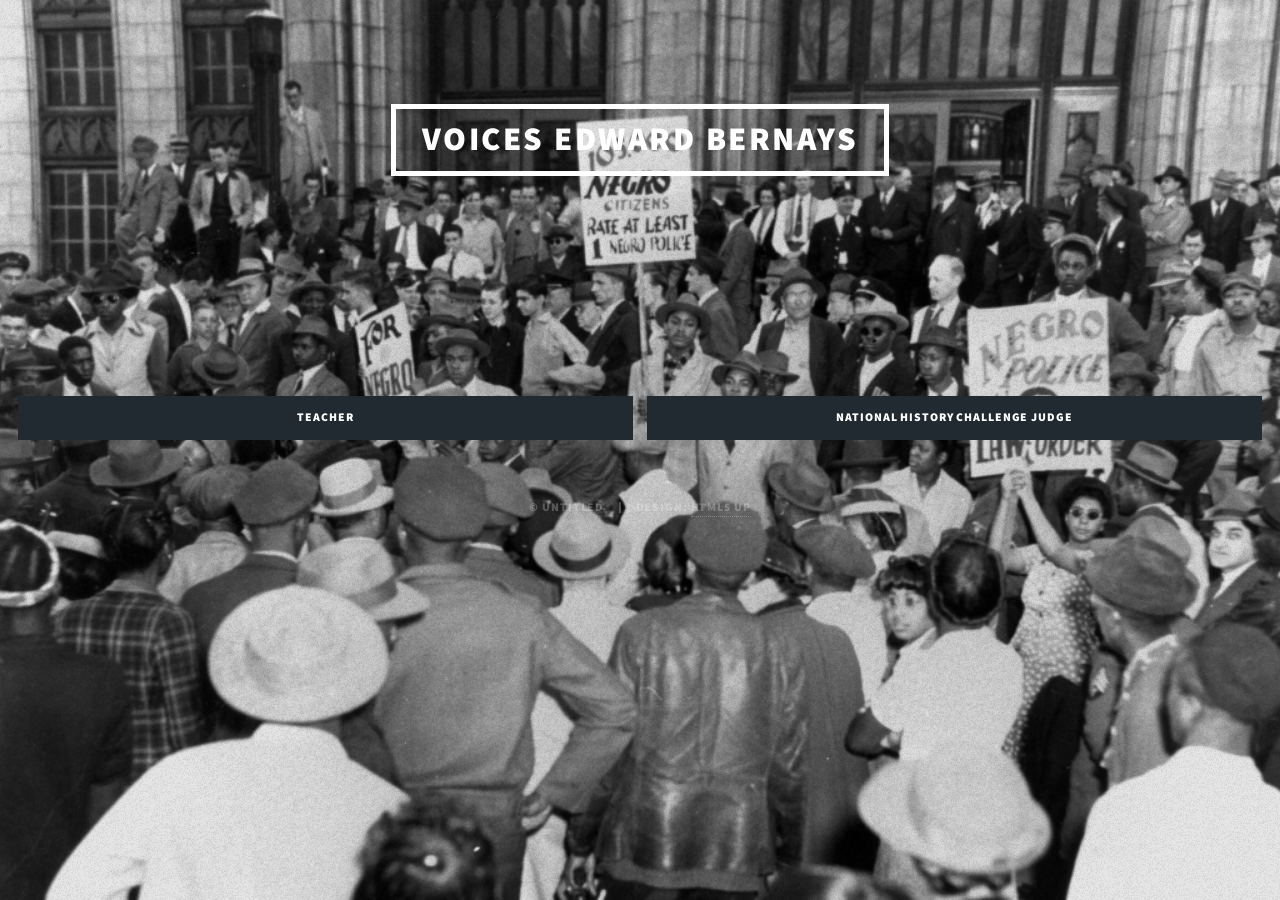
==== commit ea9083d9: "removed lines and aligned buttons close to the middle of the page" ====
--- a/index.html
+++ b/index.html
@@ -64,10 +64,11 @@
 										</div>
 									</div>
 								-->
-									<hr />
+									<!--<hr />-->
 
 								<!-- Buttons -->
 									<!--<h2>Buttons</h2>-->
+									<div style="height:7rem;"></div>
 									<ul class="actions fit">
 										<li><a href="modified.html" class="button primary fit">Teacher</a></li>
 										<li><a href="main.html" class="button primary fit">National History challenge Judge</a></li>
@@ -85,11 +86,11 @@
 										<li><span class="button disabled">Default</span></li>
 									</ul>
 								    -->
-									<hr />
+									<!--<hr />-->
 
 
 				<!-- Footer -->
-					<footer id="footer">
+					<!--<footer id="footer">-->
 						<!--
 						<section>
 							<form method="post" action="#">
@@ -136,7 +137,7 @@
 								</ul>
 							</section>
 						</section>-->
-					</footer>
+					<!--</footer>-->
 
 				<!-- Copyright -->
 					<div id="copyright">
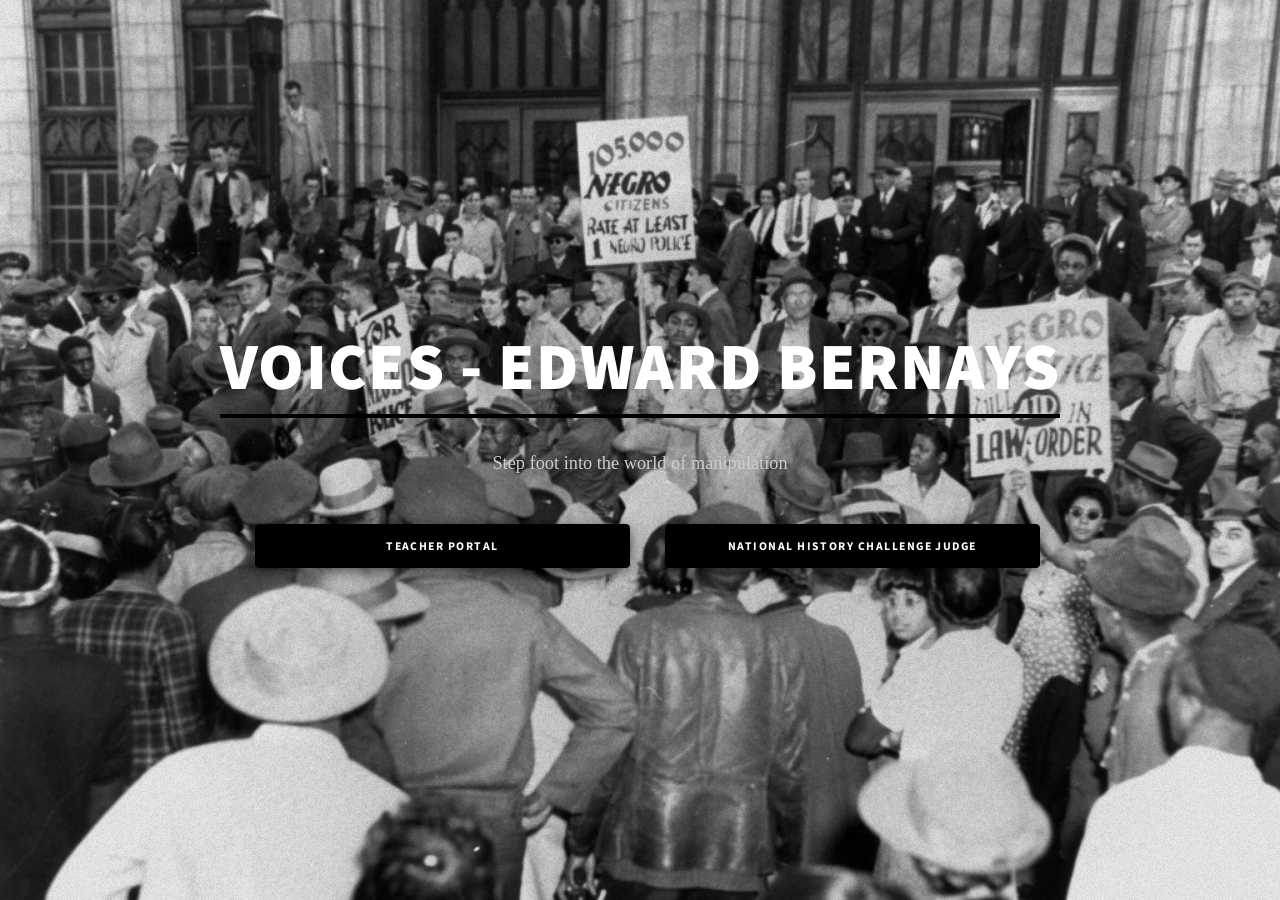
==== commit e6244633: "Better loading page" ====
--- a/index.html
+++ b/index.html
@@ -1,159 +1,178 @@
 <!DOCTYPE HTML>
-<!--
-	Massively by HTML5 UP
-	html5up.net | @ajlkn
-	Free for personal and commercial use under the CCA 3.0 license (html5up.net/license)
--->
 <html>
-	<head>
-		<title>Elements Reference - Massively by HTML5 UP</title>
-		<meta charset="utf-8" />
+    <head>
+        <title>Voices - Edwrad Bernays</title>
+        <meta charset="utf-8" />
+        <meta name="viewport" content="width=device-width, initial-scale=1, user-scalable=no" />
+        <link rel="stylesheet" href="assets/css/main.css" />
+        <noscript><link rel="stylesheet" href="assets/css/noscript.css" /></noscript>
+        
+        <style>
+            body {
+                background-color: #1a1a1a;
+            }
 
-		<link rel="stylesheet" href="assets/css/main.css" />
-<!--		<noscript><link rel="stylesheet" href="assets/css/noscript.css" /></noscript>-->
-	</head>
-	<body class="is-preload">
+            #splash-screen {
+                position: fixed;
+                top: 0;
+                left: 0;
+                width: 100vw;
+                height: 100vh;
+                background: #0d0d0d;
+                display: flex;
+                flex-direction: column;
+                align-items: center;
+                justify-content: center;
+                z-index: 9999;
+                animation: fadeOut 1.5s ease-in-out 3s forwards;
+            }
+            .helmet-slit {
+                width: 180px;
+                height: 35px;
+                background: #000;
+                border: 6px solid #333;
 
-		<!-- Wrapper -->
-			<div id="wrapper">
+				border-radius: 3px;
+                box-shadow: inset 0 0 15px rgba(0,0,0,1), 0 0 20px rgba(255,255,255,0.05);
+                margin-bottom: 30px;
+                animation: pulse 2s infinite;
+            }
 
-				<!-- Header -->
-					<header id="header">
-						<a href="index.html" class="logo">Voices edward Bernays</a>
-					</header>
+            #splash-screen h1 {
+                font-family: 'Georgia', serif;
+                color: #e0e0e0;
+                font-size: 3rem;
+                letter-spacing: 0.3rem;
+                text-transform: uppercase;
+                margin: 0;
+                text-shadow: 2px 2px 10px rgba(0,0,0,0.8);
+                animation: fadeIn 1s ease-in;
+            }
 
-				<!-- Nav -->
-				<!--
-					<nav id="nav">
-						<ul class="links">
-							<li><a href="index.html">This is Massively</a></li>
-							<li><a href="generic.html">Generic Page</a></li>
-							<li class="active"><a href="elements.html">Elements Reference</a></li>
-						</ul>
-						<ul class="icons">
-							<li><a href="#" class="icon brands fa-twitter"><span class="label">Twitter</span></a></li>
-							<li><a href="#" class="icon brands fa-facebook-f"><span class="label">Facebook</span></a></li>
-							<li><a href="#" class="icon brands fa-instagram"><span class="label">Instagram</span></a></li>
-							<li><a href="#" class="icon brands fa-github"><span class="label">GitHub</span></a></li>
-						</ul>
-					</nav> 
-				-->
-				<!-- Main -->
-					<!--<div id="main">-->
+            #splash-screen p {
+                color: #777;
+                font-style: italic;
+                font-size: 1.2rem;
+                margin-top: 10px;
+                animation: fadeIn 1.5s ease-in;
+            }
+            @keyframes fadeIn {
+                from { opacity: 0; transform: translateY(10px); }
+                to { opacity: 1; transform: translateY(0); }
+            }
+            @keyframes fadeOut {
+                to { opacity: 0; visibility: hidden; }
+            }
+            @keyframes pulse {
+                0% { border-color: #333; }
+                50% { border-color: #555; }
+                100% { border-color: #333; }
+            }
+            #wrapper {
+                display: flex;
+                flex-direction: column;
+                align-items: center;
+                justify-content: center;
+                min-height: 100vh;
+                padding: 2rem;
+                text-align: center;
+                background: linear-gradient(rgba(15, 15, 15, 0.85), rgba(15, 15, 15, 0.95)), url('https://images.unsplash.com/photo-1518134346374-184f9d21cb2c?ixlib=rb-4.0.3&auto=format&fit=crop&w=1920&q=80') center/cover no-repeat fixed;
+            }
 
-						<!-- Post -->
-						<!--	<section class="post">
-								<header class="major">
-									<h1>Elements<br />
-									Reference</h1>
-								</header>			-->	
-								<!--			
-									<h3>Actions</h3>
-									<div class="row">
-										<div class="col-6 col-12-small">
-											<ul class="actions stacked">
-												<li><a href="#" class="button primary fit">Teacher</a></li>
-												<li><a href="#" class="button fit">National History Challendge Judge</a></li>
-											</ul>
-										</div>
-										<div class="col-6 col-12-small">
-											<ul class="actions stacked">
-												<li><a href="#" class="button primary fit">Default</a></li>
-												<li><a href="#" class="button fit">Default</a></li>
-											</ul>
-										</div>
-									</div>
-								-->
-									<!--<hr />-->
+            .main-header h1 {
+                font-size: 4.5rem;
+                color: #fff;
+                margin-bottom: 0.5rem;
+                border-bottom: 4px solid #000000; 
+                display: inline-block;
+                padding-bottom: 10px;
+                text-transform: uppercase;
+                letter-spacing: 0.1rem;
+            }
 
-								<!-- Buttons -->
-									<!--<h2>Buttons</h2>-->
-									<div style="height:7rem;"></div>
-									<ul class="actions fit">
-										<li><a href="modified.html" class="button primary fit">Teacher</a></li>
-										<li><a href="main.html" class="button primary fit">National History challenge Judge</a></li>
-									</ul>
-									<!--									<ul class="actions fit small">
-										<li><a href="#" class="button primary fit small">Fit + Small</a></li>
-										<li><a href="#" class="button fit small">Fit + Small</a></li>
-									</ul>
-									<ul class="actions">
-										<li><a href="#" class="button primary icon solid fa-search">Icon</a></li>
-										<li><a href="#" class="button icon solid fa-download">Icon</a></li>
-									</ul>
-									<ul class="actions">
-										<li><span class="button primary disabled">Primary</span></li>
-										<li><span class="button disabled">Default</span></li>
-									</ul>
-								    -->
-									<!--<hr />-->
+            .intro-text {
+                font-size: 1.25rem;
+                color: #cccccc;
+                max-width: 650px;
+                margin: 1.5rem auto 3rem auto;
+                line-height: 1.8;
+                font-family: 'Georgia', serif;
+            }
+            .actions.custom-actions {
+                display: flex;
+                gap: 20px;
+                justify-content: center;
+                flex-wrap: wrap;
+                width: 100%;
+                max-width: 800px;
+                margin: 0 auto;
+            }
 
+            .actions.custom-actions li {
+                flex: 1;
+                min-width: 250px;
+            }
 
-				<!-- Footer -->
-					<!--<footer id="footer">-->
-						<!--
-						<section>
-							<form method="post" action="#">
-								<div class="fields">
-									<div class="field">
-										<label for="name">Name</label>
-										<input type="text" name="name" id="name" />
-									</div>
-									<div class="field">
-										<label for="email">Email</label>
-										<input type="text" name="email" id="email" />
-									</div>
-									<div class="field">
-										<label for="message">Message</label>
-										<textarea name="message" id="message" rows="3"></textarea>
-									</div>
-								</div>
-								<ul class="actions">
-									<li><input type="submit" value="Send Message" /></li>
-								</ul>
-							</form>
-						</section>
-						<section class="split contact">
-							<section class="alt">
-								<h3>Address</h3>
-								<p>1234 Somewhere Road #87257<br />
-								Nashville, TN 00000-0000</p>
-							</section>
-							<section>
-								<h3>Phone</h3>
-								<p><a href="#">(000) 000-0000</a></p>
-							</section>
-							<section>
-								<h3>Email</h3>
-								<p><a href="#">info@untitled.tld</a></p>
-							</section>
-							<section>
-								<h3>Social</h3>
-								<ul class="icons alt">
-									<li><a href="#" class="icon brands alt fa-twitter"><span class="label">Twitter</span></a></li>
-									<li><a href="#" class="icon brands alt fa-facebook-f"><span class="label">Facebook</span></a></li>
-									<li><a href="#" class="icon brands alt fa-instagram"><span class="label">Instagram</span></a></li>
-									<li><a href="#" class="icon brands alt fa-github"><span class="label">GitHub</span></a></li>
-								</ul>
-							</section>
-						</section>-->
-					<!--</footer>-->
+            .actions.custom-actions a.button.primary {
+                background-color: #000000 !important;
+                color: #ffffff !important;
+                border-radius: 4px;
+                font-weight: 700;
+                letter-spacing: 0.1rem;
+                box-shadow: 0 4px 15px rgba(0,0,0,0.6);
+                transition: all 0.3s ease;
+                border: 1px solid #000000;
+            }
 
-				<!-- Copyright -->
-					<div id="copyright">
-						<ul><li>&copy; Untitled</li><li>Design: <a href="https://html5up.net">HTML5 UP</a></li></ul>
-					</div>
+            .actions.custom-actions a.button.primary:hover {
+                background-color: #a50000 !important;
+                transform: translateY(-3px);
+                box-shadow: 0 6px 20px rgba(0,0,0,0.8);
+            }
+        </style>
+    </head>
+    <body class="is-preload">
 
-			</div>
+        <div id="splash-screen">
+            <div class="helmet-slit"></div>
+            <h1>Voices - Edwrad Bernays</h1>
+        </div>
 
-		<!-- Scripts -->
-			<script src="assets/js/jquery.min.js"></script>
-			<script src="assets/js/jquery.scrollex.min.js"></script>
-			<script src="assets/js/jquery.scrolly.min.js"></script>
-			<script src="assets/js/browser.min.js"></script>
-			<script src="assets/js/breakpoints.min.js"></script>
-			<script src="assets/js/util.js"></script>
-			<script src="assets/js/main.js"></script>
+        <div id="wrapper">
 
-	</body>
+            <header class="main-header">
+                <h1>Voices - Edward Bernays</h1>
+            </header>
+
+            <p class="intro-text">
+				Step foot into the world of manipulation
+            </p>
+
+            <ul class="actions custom-actions fit">
+                <li><a href="modified.html" class="button primary fit">Teacher Portal</a></li>
+                <li><a href="main.html" class="button primary fit">National History Challenge Judge</a></li>
+            </ul>
+
+        </div>
+
+        <script src="assets/js/jquery.min.js"></script>
+        <script src="assets/js/jquery.scrollex.min.js"></script>
+        <script src="assets/js/jquery.scrolly.min.js"></script>
+        <script src="assets/js/browser.min.js"></script>
+        <script src="assets/js/breakpoints.min.js"></script>
+        <script src="assets/js/util.js"></script>
+        <script src="assets/js/main.js"></script>
+        
+        <script>
+            window.addEventListener('load', function() {
+                setTimeout(function() {
+                    var splash = document.getElementById('splash-screen');
+                    if (splash) {
+                        splash.style.display = 'none';
+                    }
+                }, 4500); // Wait for the 3s delay + 1.5s fadeOut animation to finish
+            });
+        </script>
+
+    </body>
 </html>
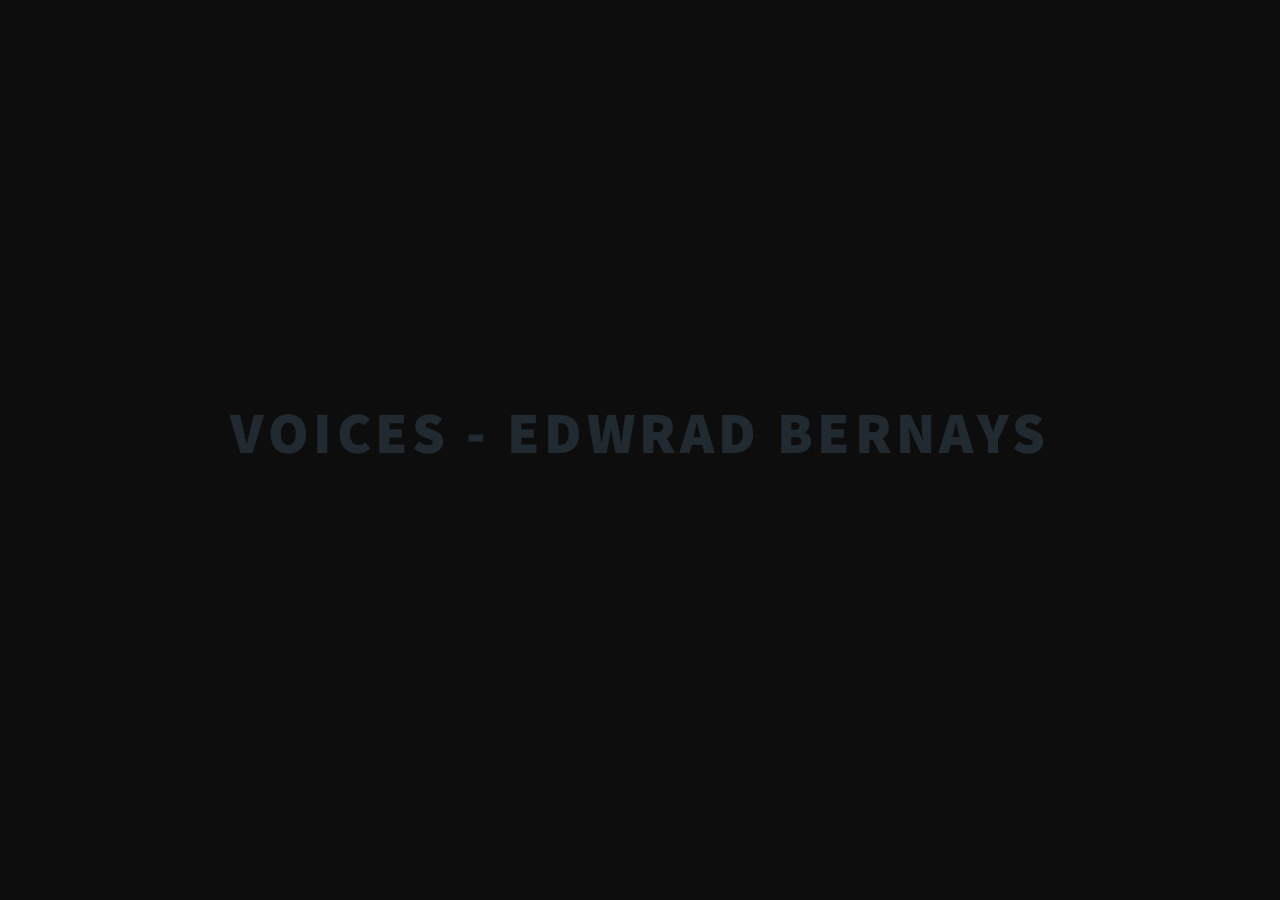
==== commit 3494c930: "Update index.html" ====
--- a/index.html
+++ b/index.html
@@ -25,18 +25,6 @@
                 justify-content: center;
                 z-index: 9999;
                 animation: fadeOut 1.5s ease-in-out 3s forwards;
-            }
-            .helmet-slit {
-                width: 180px;
-                height: 35px;
-                background: #000;
-                border: 6px solid #333;
-
-				border-radius: 3px;
-                box-shadow: inset 0 0 15px rgba(0,0,0,1), 0 0 20px rgba(255,255,255,0.05);
-                margin-bottom: 30px;
-                animation: pulse 2s infinite;
-            }
 
             #splash-screen h1 {
                 font-family: 'Georgia', serif;
@@ -175,4 +163,4 @@
         </script>
 
     </body>
-</html>+</html>
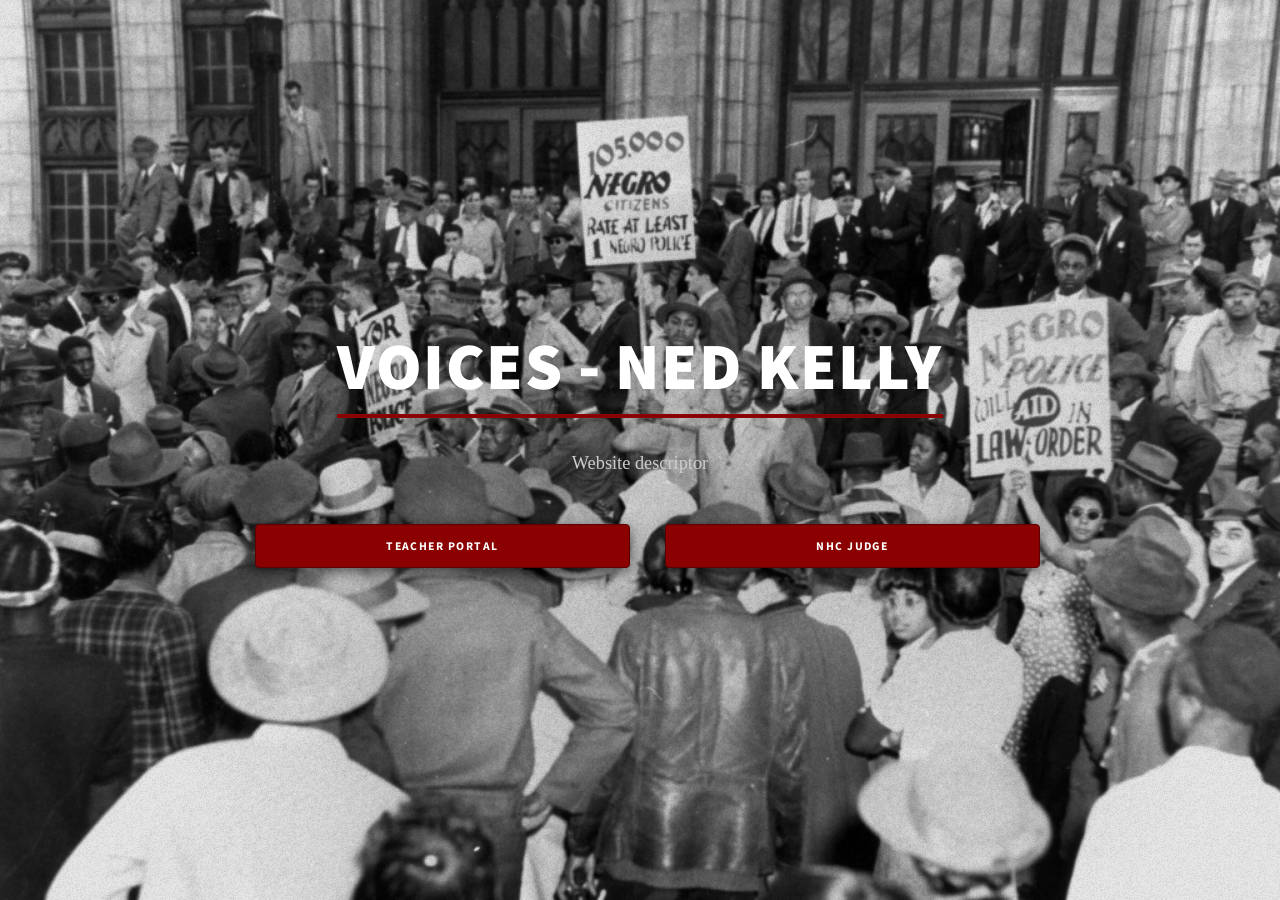
==== commit bcf904dd: "Update index.html" ====
--- a/index.html
+++ b/index.html
@@ -1,17 +1,19 @@
 <!DOCTYPE HTML>
 <html>
     <head>
-        <title>Voices - Edwrad Bernays</title>
+        <title>Voices - Ned Kelly</title>
         <meta charset="utf-8" />
         <meta name="viewport" content="width=device-width, initial-scale=1, user-scalable=no" />
         <link rel="stylesheet" href="assets/css/main.css" />
         <noscript><link rel="stylesheet" href="assets/css/noscript.css" /></noscript>
         
         <style>
+            /* Custom Ned Kelly Theme Styles */
             body {
                 background-color: #1a1a1a;
             }
 
+            /* Splash Screen Animation */
             #splash-screen {
                 position: fixed;
                 top: 0;
@@ -25,6 +27,8 @@
                 justify-content: center;
                 z-index: 9999;
                 animation: fadeOut 1.5s ease-in-out 3s forwards;
+            }
+
 
             #splash-screen h1 {
                 font-family: 'Georgia', serif;
@@ -44,6 +48,8 @@
                 margin-top: 10px;
                 animation: fadeIn 1.5s ease-in;
             }
+
+            /* Keyframes for Splash Screen */
             @keyframes fadeIn {
                 from { opacity: 0; transform: translateY(10px); }
                 to { opacity: 1; transform: translateY(0); }
@@ -56,6 +62,8 @@
                 50% { border-color: #555; }
                 100% { border-color: #333; }
             }
+
+            /* Main Page Enhancements */
             #wrapper {
                 display: flex;
                 flex-direction: column;
@@ -64,6 +72,7 @@
                 min-height: 100vh;
                 padding: 2rem;
                 text-align: center;
+                /* Subtle outback/rustic background overlay */
                 background: linear-gradient(rgba(15, 15, 15, 0.85), rgba(15, 15, 15, 0.95)), url('https://images.unsplash.com/photo-1518134346374-184f9d21cb2c?ixlib=rb-4.0.3&auto=format&fit=crop&w=1920&q=80') center/cover no-repeat fixed;
             }
 
@@ -71,7 +80,7 @@
                 font-size: 4.5rem;
                 color: #fff;
                 margin-bottom: 0.5rem;
-                border-bottom: 4px solid #000000; 
+                border-bottom: 4px solid #8b0000; /* Iron and blood thematic color */
                 display: inline-block;
                 padding-bottom: 10px;
                 text-transform: uppercase;
@@ -86,6 +95,8 @@
                 line-height: 1.8;
                 font-family: 'Georgia', serif;
             }
+
+            /* Button Styling Overrides */
             .actions.custom-actions {
                 display: flex;
                 gap: 20px;
@@ -102,14 +113,14 @@
             }
 
             .actions.custom-actions a.button.primary {
-                background-color: #000000 !important;
+                background-color: #8b0000 !important; /* Crimson Red */
                 color: #ffffff !important;
                 border-radius: 4px;
                 font-weight: 700;
                 letter-spacing: 0.1rem;
                 box-shadow: 0 4px 15px rgba(0,0,0,0.6);
                 transition: all 0.3s ease;
-                border: 1px solid #000000;
+                border: 1px solid #5a0000;
             }
 
             .actions.custom-actions a.button.primary:hover {
@@ -123,22 +134,22 @@
 
         <div id="splash-screen">
             <div class="helmet-slit"></div>
-            <h1>Voices - Edwrad Bernays</h1>
+            <h1>Voices - Ned Kelly</h1>
         </div>
 
         <div id="wrapper">
 
             <header class="main-header">
-                <h1>Voices - Edward Bernays</h1>
+                <h1>Voices - Ned Kelly</h1>
             </header>
 
             <p class="intro-text">
-				Step foot into the world of manipulation
+				Website descriptor
             </p>
 
             <ul class="actions custom-actions fit">
-                <li><a href="modified.html" class="button primary fit">Teacher Portal</a></li>
-                <li><a href="main.html" class="button primary fit">National History Challenge Judge</a></li>
+                <li><a href="Modified.html" class="button primary fit">Teacher Portal</a></li>
+                <li><a href="Main.html" class="button primary fit">NHC Judge</a></li>
             </ul>
 
         </div>
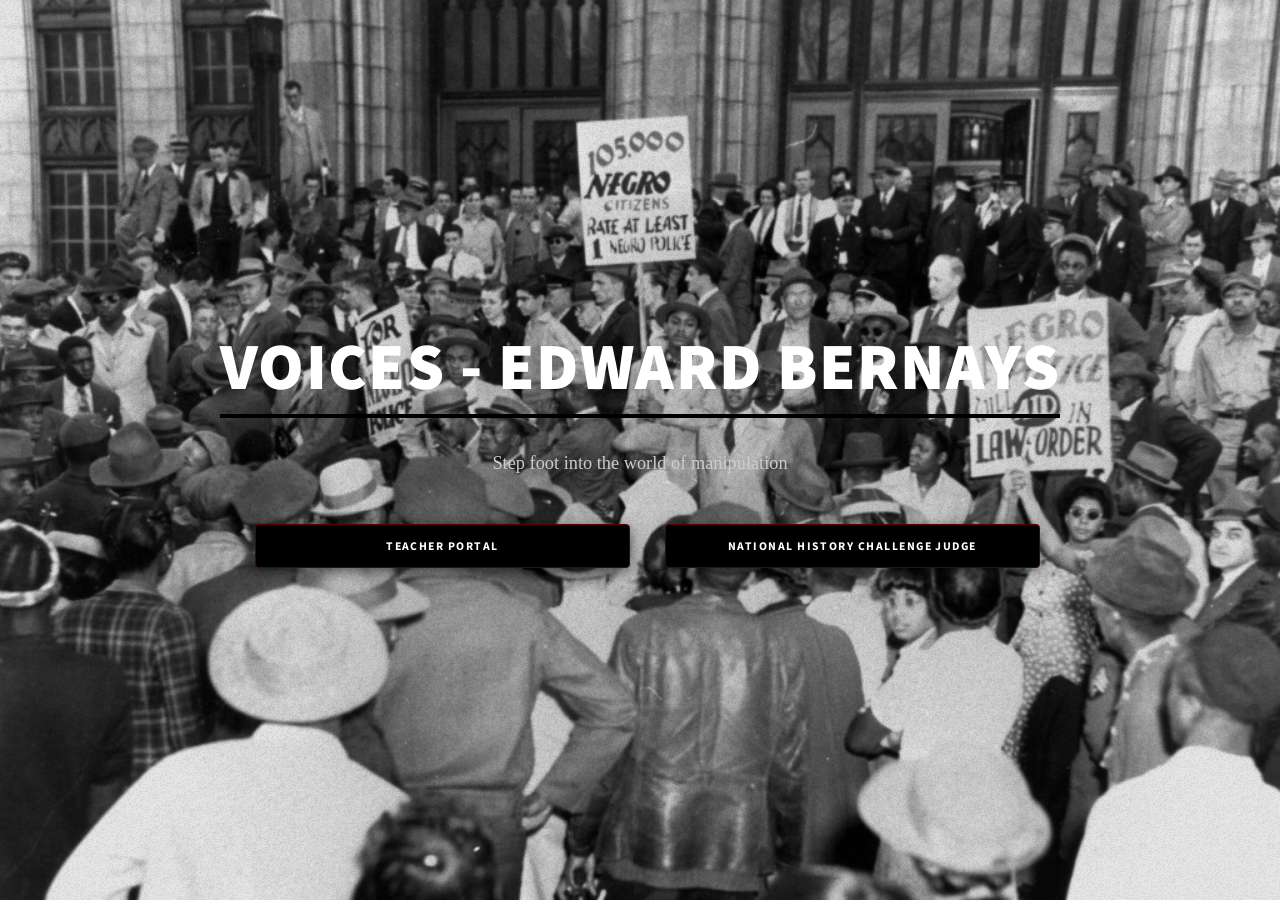
==== commit ecd5b460: "Update index.html" ====
--- a/index.html
+++ b/index.html
@@ -1,19 +1,17 @@
 <!DOCTYPE HTML>
 <html>
     <head>
-        <title>Voices - Ned Kelly</title>
+        <title>Voices - Edwrad Bernays</title>
         <meta charset="utf-8" />
         <meta name="viewport" content="width=device-width, initial-scale=1, user-scalable=no" />
         <link rel="stylesheet" href="assets/css/main.css" />
         <noscript><link rel="stylesheet" href="assets/css/noscript.css" /></noscript>
         
         <style>
-            /* Custom Ned Kelly Theme Styles */
             body {
                 background-color: #1a1a1a;
             }
 
-            /* Splash Screen Animation */
             #splash-screen {
                 position: fixed;
                 top: 0;
@@ -28,7 +26,17 @@
                 z-index: 9999;
                 animation: fadeOut 1.5s ease-in-out 3s forwards;
             }
+            .helmet-slit {
+                width: 180px;
+                height: 35px;
+                background: #000;
+                border: 6px solid #333;
 
+				border-radius: 3px;
+                box-shadow: inset 0 0 15px rgba(0,0,0,1), 0 0 20px rgba(255,255,255,0.05);
+                margin-bottom: 30px;
+                animation: pulse 2s infinite;
+            }
 
             #splash-screen h1 {
                 font-family: 'Georgia', serif;
@@ -48,8 +56,6 @@
                 margin-top: 10px;
                 animation: fadeIn 1.5s ease-in;
             }
-
-            /* Keyframes for Splash Screen */
             @keyframes fadeIn {
                 from { opacity: 0; transform: translateY(10px); }
                 to { opacity: 1; transform: translateY(0); }
@@ -62,8 +68,6 @@
                 50% { border-color: #555; }
                 100% { border-color: #333; }
             }
-
-            /* Main Page Enhancements */
             #wrapper {
                 display: flex;
                 flex-direction: column;
@@ -72,7 +76,6 @@
                 min-height: 100vh;
                 padding: 2rem;
                 text-align: center;
-                /* Subtle outback/rustic background overlay */
                 background: linear-gradient(rgba(15, 15, 15, 0.85), rgba(15, 15, 15, 0.95)), url('https://images.unsplash.com/photo-1518134346374-184f9d21cb2c?ixlib=rb-4.0.3&auto=format&fit=crop&w=1920&q=80') center/cover no-repeat fixed;
             }
 
@@ -80,7 +83,7 @@
                 font-size: 4.5rem;
                 color: #fff;
                 margin-bottom: 0.5rem;
-                border-bottom: 4px solid #8b0000; /* Iron and blood thematic color */
+                border-bottom: 4px solid #000000; 
                 display: inline-block;
                 padding-bottom: 10px;
                 text-transform: uppercase;
@@ -95,8 +98,6 @@
                 line-height: 1.8;
                 font-family: 'Georgia', serif;
             }
-
-            /* Button Styling Overrides */
             .actions.custom-actions {
                 display: flex;
                 gap: 20px;
@@ -113,7 +114,7 @@
             }
 
             .actions.custom-actions a.button.primary {
-                background-color: #8b0000 !important; /* Crimson Red */
+                background-color: #000000 !important;
                 color: #ffffff !important;
                 border-radius: 4px;
                 font-weight: 700;
@@ -134,22 +135,22 @@
 
         <div id="splash-screen">
             <div class="helmet-slit"></div>
-            <h1>Voices - Ned Kelly</h1>
+            <h1>Voices - Edwrad Bernays</h1>
         </div>
 
         <div id="wrapper">
 
             <header class="main-header">
-                <h1>Voices - Ned Kelly</h1>
+                <h1>Voices - Edward Bernays</h1>
             </header>
 
             <p class="intro-text">
-				Website descriptor
+				Step foot into the world of manipulation
             </p>
 
             <ul class="actions custom-actions fit">
-                <li><a href="Modified.html" class="button primary fit">Teacher Portal</a></li>
-                <li><a href="Main.html" class="button primary fit">NHC Judge</a></li>
+                <li><a href="modified.html" class="button primary fit">Teacher Portal</a></li>
+                <li><a href="main.html" class="button primary fit">National History Challenge Judge</a></li>
             </ul>
 
         </div>
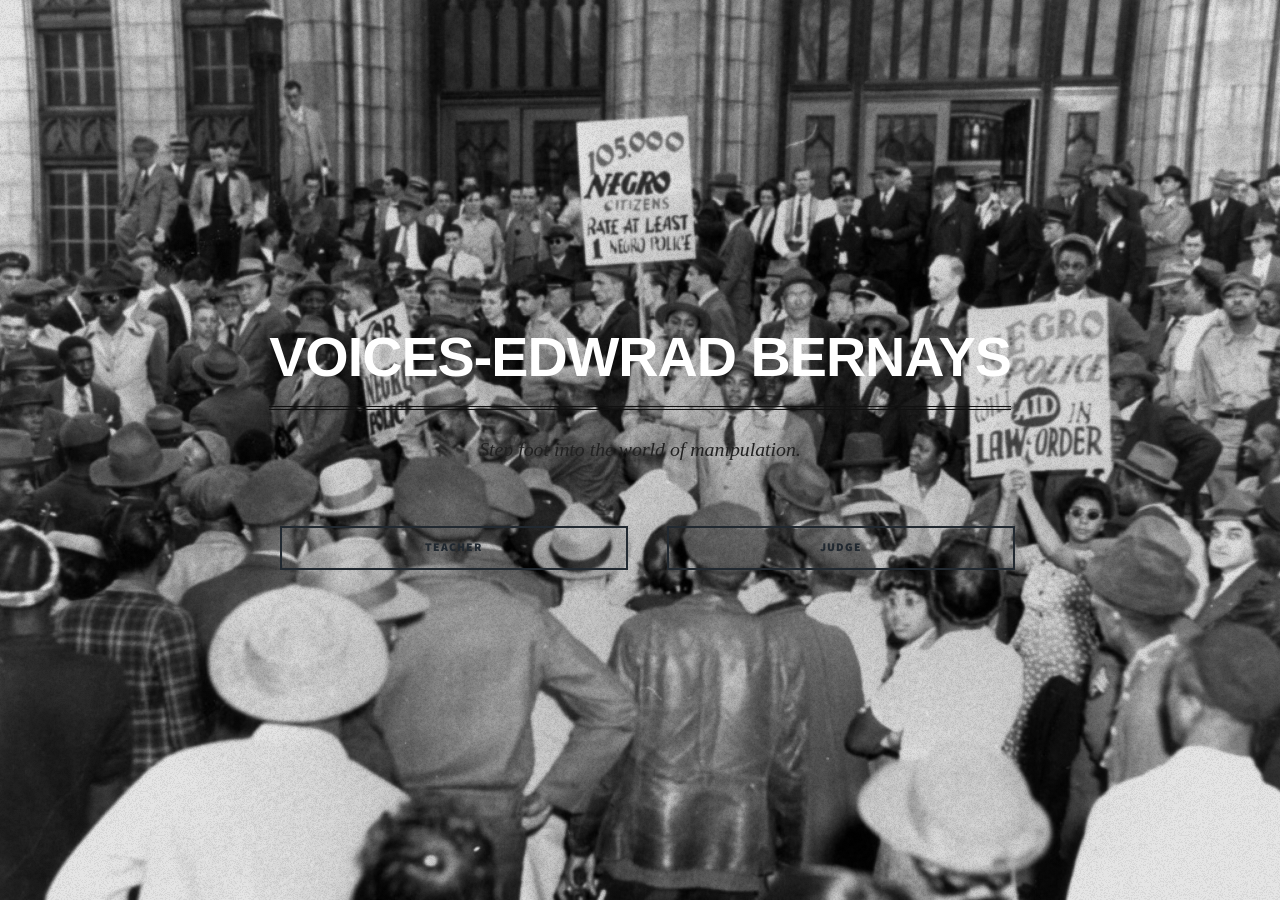
==== commit 5bf7cf86: "Even better loading page" ====
--- a/index.html
+++ b/index.html
@@ -1,60 +1,89 @@
 <!DOCTYPE HTML>
 <html>
     <head>
-        <title>Voices - Edwrad Bernays</title>
+        <title>Voices - Edward Bernays</title>
         <meta charset="utf-8" />
         <meta name="viewport" content="width=device-width, initial-scale=1, user-scalable=no" />
         <link rel="stylesheet" href="assets/css/main.css" />
         <noscript><link rel="stylesheet" href="assets/css/noscript.css" /></noscript>
         
         <style>
+            /* Edward Bernays Institutional / Monochrome Typography Styles */
             body {
-                background-color: #1a1a1a;
-            }
-
+                background-color: #111111;
+                font-family: 'Georgia', 'Times New Roman', serif;
+            }
+
+            /* Propaganda Splash Screen Animation */
             #splash-screen {
                 position: fixed;
                 top: 0;
                 left: 0;
                 width: 100vw;
                 height: 100vh;
-                background: #0d0d0d;
+                background: #f4f1ea; /* Aged vintage document paper tone */
                 display: flex;
                 flex-direction: column;
                 align-items: center;
                 justify-content: center;
                 z-index: 9999;
-                animation: fadeOut 1.5s ease-in-out 3s forwards;
-            }
-            .helmet-slit {
-                width: 180px;
-                height: 35px;
-                background: #000;
-                border: 6px solid #333;
-
-				border-radius: 3px;
-                box-shadow: inset 0 0 15px rgba(0,0,0,1), 0 0 20px rgba(255,255,255,0.05);
-                margin-bottom: 30px;
-                animation: pulse 2s infinite;
+                animation: fadeOut 1.5s ease-in-out 3.5s forwards;
+                border: 20px solid #111;
+                box-sizing: border-box;
+            }
+
+            /* The Bernays Eye of Public Perception */
+            .bernays-eye {
+                width: 120px;
+                height: 60px;
+                background: transparent;
+                border: 4px solid #111;
+                border-radius: 50% 50%;
+                position: relative;
+                margin-bottom: 40px;
+                display: flex;
+                align-items: center;
+                justify-content: center;
+                overflow: hidden;
+            }
+            .bernays-eye::before {
+                content: '';
+                width: 40px;
+                height: 40px;
+                background: #111;
+                border-radius: 50%;
+                position: absolute;
+                animation: scan 2.5s ease-in-out infinite;
             }
 
             #splash-screen h1 {
-                font-family: 'Georgia', serif;
-                color: #e0e0e0;
-                font-size: 3rem;
-                letter-spacing: 0.3rem;
+                font-family: 'Arial Black', Impact, sans-serif;
+                color: #111;
+                font-size: 2.8rem;
+                letter-spacing: -1px;
                 text-transform: uppercase;
                 margin: 0;
-                text-shadow: 2px 2px 10px rgba(0,0,0,0.8);
+                text-align: center;
+                line-height: 1.1;
                 animation: fadeIn 1s ease-in;
             }
 
             #splash-screen p {
-                color: #777;
-                font-style: italic;
-                font-size: 1.2rem;
-                margin-top: 10px;
+                font-family: 'Courier New', Courier, monospace;
+                color: #555555; /* Neutral dark gray instead of red */
+                font-weight: bold;
+                letter-spacing: 2px;
+                font-size: 1rem;
+                margin-top: 15px;
+                text-transform: uppercase;
                 animation: fadeIn 1.5s ease-in;
+            }
+
+            /* Keyframes for Animation Engine */
+            @keyframes scan {
+                0% { transform: translateX(-20px); }
+                50% { transform: translateX(20px); }
+                100% { transform: translateX(-20px); }
             }
             @keyframes fadeIn {
                 from { opacity: 0; transform: translateY(10px); }
@@ -63,94 +92,124 @@
             @keyframes fadeOut {
                 to { opacity: 0; visibility: hidden; }
             }
-            @keyframes pulse {
-                0% { border-color: #333; }
-                50% { border-color: #555; }
-                100% { border-color: #333; }
-            }
+
+            /* Main Page - Intelligence Document Aesthetic */
             #wrapper {
                 display: flex;
                 flex-direction: column;
                 align-items: center;
                 justify-content: center;
                 min-height: 100vh;
-                padding: 2rem;
+                padding: 4rem 2rem;
                 text-align: center;
-                background: linear-gradient(rgba(15, 15, 15, 0.85), rgba(15, 15, 15, 0.95)), url('https://images.unsplash.com/photo-1518134346374-184f9d21cb2c?ixlib=rb-4.0.3&auto=format&fit=crop&w=1920&q=80') center/cover no-repeat fixed;
+                box-sizing: border-box;
+                background: #fcfbf7; /* Aged cream paper background */
+                color: #111;
+                max-width: 960px;
+                margin: 0 auto;
+                box-shadow: 0 0 40px rgba(0,0,0,0.6);
+                border-left: 1px solid #ddd;
+                border-right: 1px solid #ddd;
+            }
+
+            .classification-tag {
+                font-family: 'Courier New', Courier, monospace;
+                color: #111111;
+                font-weight: bold;
+                letter-spacing: 4px;
+                text-transform: uppercase;
+                font-size: 0.95rem;
+                margin-bottom: 2rem;
+                border: 2px dashed #111111;
+                padding: 6px 15px;
+                display: inline-block;
             }
 
             .main-header h1 {
-                font-size: 4.5rem;
-                color: #fff;
-                margin-bottom: 0.5rem;
-                border-bottom: 4px solid #000000; 
-                display: inline-block;
-                padding-bottom: 10px;
-                text-transform: uppercase;
-                letter-spacing: 0.1rem;
+                font-family: 'Arial Black', Impact, sans-serif;
+                font-size: 3.8rem;
+                color: #111;
+                margin-bottom: 1.5rem;
+                text-transform: uppercase;
+                letter-spacing: -1px;
+                line-height: 1;
+                border-bottom: 4px double #111;
+                padding-bottom: 20px;
+                width: 100%;
             }
 
             .intro-text {
-                font-size: 1.25rem;
-                color: #cccccc;
-                max-width: 650px;
-                margin: 1.5rem auto 3rem auto;
+                font-size: 1.35rem;
+                color: #222;
+                max-width: 680px;
+                margin: 0 auto 4rem auto;
                 line-height: 1.8;
                 font-family: 'Georgia', serif;
-            }
+                font-style: italic;
+            }
+
+            /* Corporate News/PR Button Styling - Crisp Black & White */
             .actions.custom-actions {
                 display: flex;
-                gap: 20px;
+                gap: 25px;
                 justify-content: center;
                 flex-wrap: wrap;
                 width: 100%;
-                max-width: 800px;
+                max-width: 750px;
                 margin: 0 auto;
             }
 
             .actions.custom-actions li {
                 flex: 1;
-                min-width: 250px;
+                min-width: 280px;
             }
 
             .actions.custom-actions a.button.primary {
-                background-color: #000000 !important;
+                background-color: #111111 !important;
                 color: #ffffff !important;
-                border-radius: 4px;
-                font-weight: 700;
-                letter-spacing: 0.1rem;
-                box-shadow: 0 4px 15px rgba(0,0,0,0.6);
-                transition: all 0.3s ease;
-                border: 1px solid #5a0000;
-            }
-
+                border-radius: 0px; /* Sharp, rigid institutional corners */
+                font-family: 'Courier New', Courier, monospace;
+                font-weight: bold;
+                font-size: 1.1rem;
+                letter-spacing: 1px;
+                text-transform: uppercase;
+                box-shadow: none;
+                border: 2px solid #111;
+                padding: 0.75rem 0;
+                transition: all 0.2s ease-in-out;
+            }
+
+            /* Pure inverted high-contrast shift on hover (No Red) */
             .actions.custom-actions a.button.primary:hover {
-                background-color: #a50000 !important;
-                transform: translateY(-3px);
-                box-shadow: 0 6px 20px rgba(0,0,0,0.8);
+                background-color: transparent !important;
+                color: #111111 !important;
+                transform: none;
+                box-shadow: inset 0 0 0 2px #111;
             }
         </style>
     </head>
     <body class="is-preload">
 
         <div id="splash-screen">
-            <div class="helmet-slit"></div>
-            <h1>Voices - Edwrad Bernays</h1>
+            <div class="bernays-eye"></div>
+            <h1>The Engineering<br>of Consent</h1>
+            <p>Voices - Edward Bernays</p>
         </div>
 
         <div id="wrapper">
 
+
             <header class="main-header">
-                <h1>Voices - Edward Bernays</h1>
+				<h1 style="color:white">Voices-Edwrad Bernays</h1>
             </header>
 
             <p class="intro-text">
-				Step foot into the world of manipulation
+                Step foot into the world of manipulation.
             </p>
 
             <ul class="actions custom-actions fit">
-                <li><a href="modified.html" class="button primary fit">Teacher Portal</a></li>
-                <li><a href="main.html" class="button primary fit">National History Challenge Judge</a></li>
+                <li><a href="modified.html" class="button">Teacher</a></li>
+                <li><a href="main.html" class="button">Judge</a></li>
             </ul>
 
         </div>
@@ -170,9 +229,9 @@
                     if (splash) {
                         splash.style.display = 'none';
                     }
-                }, 4500); // Wait for the 3s delay + 1.5s fadeOut animation to finish
+                }, 5000); // 3.5s delay + 1.5s fadeOut animation execution time
             });
         </script>
 
     </body>
-</html>
+</html>
